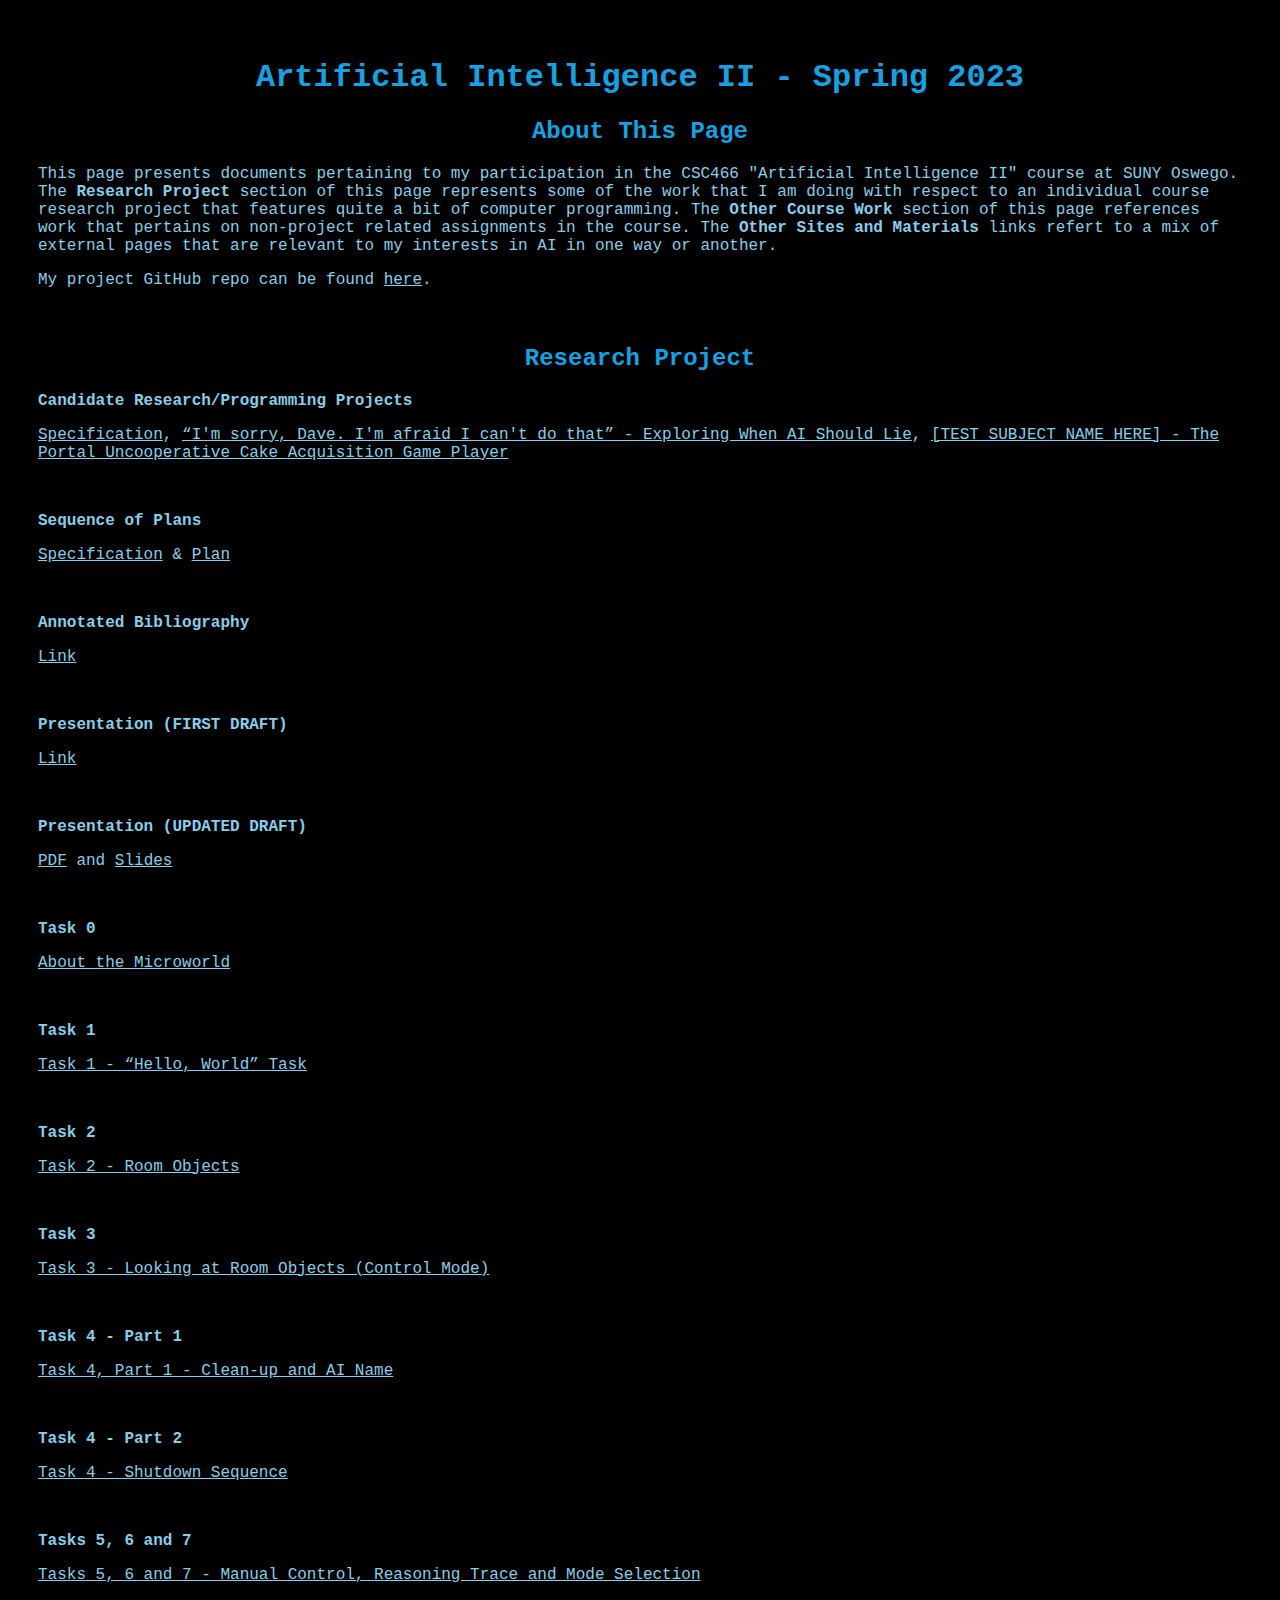
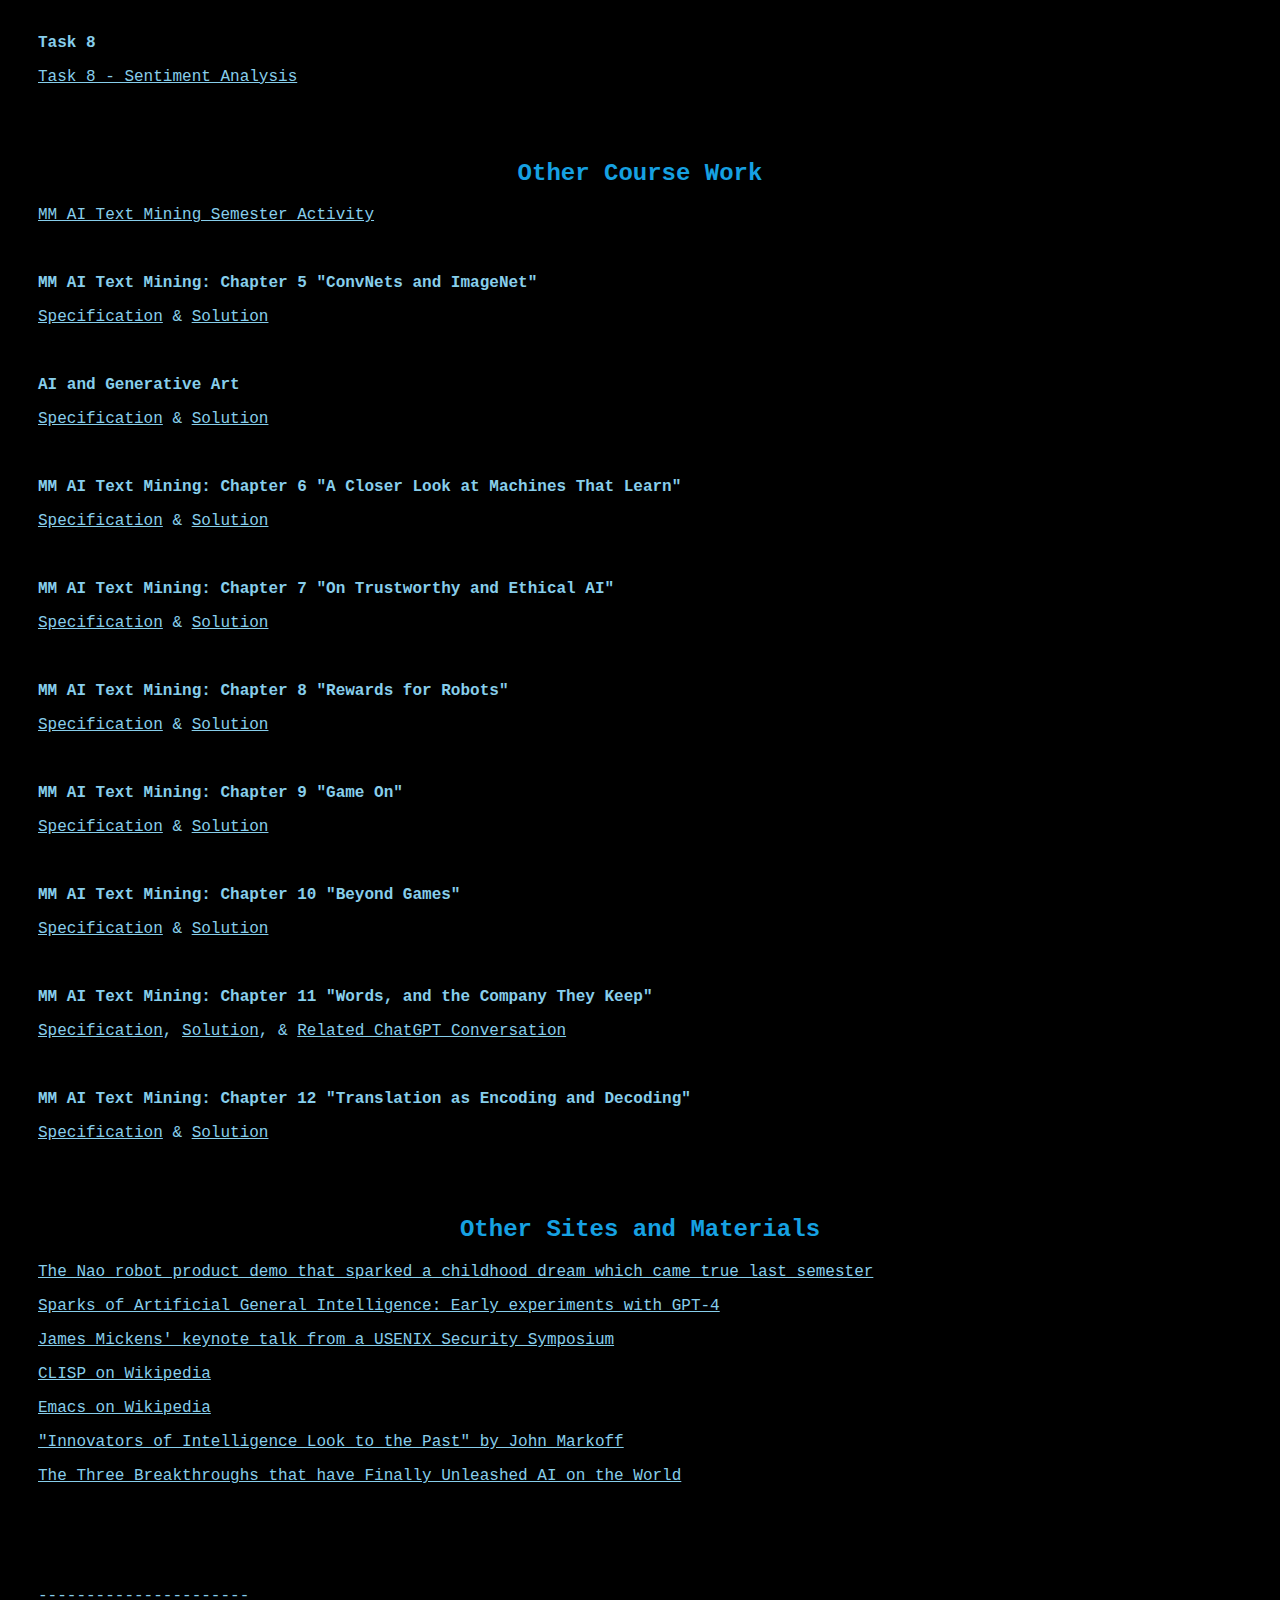
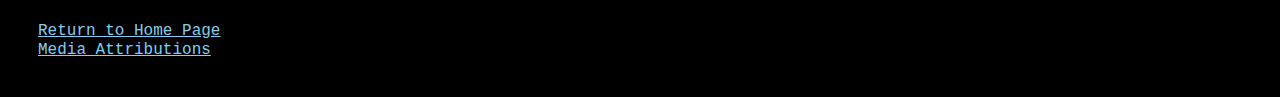
==== artificial-intelligence-ii/index.html @ edc6c681 "MM ch 12" ====
<!DOCTYPE html>

<html>
    <link rel="stylesheet" href="../style.css">
    
    <head>
        <meta charset="utf-8">
        <title>Victor Lockwood - Artificial Intelligence II</title>
    </head>

    <body>
        <div class="main-body">
            <h1>Artificial Intelligence II - Spring 2023</h1>
        </div>
        
        <!--
        <div>
            <img src="../media/consbar.gif" class="under-construction" />
        </div>
        -->

        <div class="section">
            <h2>About This Page</h2>

            <p>This page presents documents pertaining to my participation in the CSC466 "Artificial Intelligence II" course at SUNY Oswego. 
                The <b>Research Project</b> section of this page represents some of the work that I am doing with respect to an individual course research project that features 
                quite a bit of computer programming. The <b>Other Course Work</b> section of this page references work that pertains on non-project related assignments in the course. 
                The <b>Other Sites and Materials</b> links refert to a mix of external pages that are relevant to my interests in AI in one way or another. 
            </p>
            <p>My project GitHub repo can be found <a href="https://github.com/Victor-Lockwood/CSC466-Spring23">here</a>.</p>
        </div>

        <div class="section">
            <h2>Research Project</h2>

            <p><strong>Candidate Research/Programming Projects</strong></p>
            <p> <a href="https://www.cs.oswego.edu/~blue/course_pages/2023/Spring/Csc466/selected_course_documents/Csc466_Assignments/archive/Csc466_Candidate_Projects_Assignment.pdf">Specification</a>,  
                <a href="https://drive.google.com/file/d/1PmaYXmjoq37zNMl8EiK2af-lqEo6ezlH/view?usp=sharing">“I'm sorry, Dave.  I'm afraid I can't do that” - Exploring When AI Should Lie</a>,
                <a href="https://drive.google.com/file/d/1pEsdT6HvD0GkW03WYMSGKIJDTxXJdidG/view?usp=sharing">[TEST SUBJECT NAME HERE] - The Portal Uncooperative Cake Acquisition Game Player</a>
            </p>
            <br />

            <p><strong>Sequence of Plans</strong></p>
            <p> <a href="https://www.cs.oswego.edu/~blue/course_pages/2023/Spring/Csc466/selected_course_documents/Csc466_Assignments/archive/Csc466_Seq_of_Plans_Assignment.pdf">Specification</a> & 
                <a href="https://drive.google.com/file/d/1cc8Ww5XFBE2kY2gbPZQ3CPRQA9107V7Y/view?usp=sharing">Plan</a>
            </p>
            <br />

            <p><strong>Annotated Bibliography</strong></p>
            <p> 
                <a href="https://drive.google.com/file/d/1HmXXT3m0aY13xlId8CCp3FsNZGMb1bBQ/view?usp=sharing">Link</a>
            </p>
            <br />

            <p><strong>Presentation (FIRST DRAFT)</strong></p>
            <p> 
                <a href="https://drive.google.com/file/d/1ndQfKIrDt7-gBNhUSqQ0UsQwF5gd4YRE/view?usp=sharing">Link</a>
            </p>
            <br />

            <p><strong>Presentation (UPDATED DRAFT)</strong></p>
            <p> 
                <a href="hhttps://drive.google.com/file/d/1Yu5OolNgw3ZqTbhB08-gX76wJ4FevxxT/view?usp=sharing">PDF</a> and 
                <a href="https://docs.google.com/presentation/d/13hYxYWNkeXBaH9Ka01VeHCndLj5Dua6EeGAdR-07qRo/edit?usp=sharing">Slides</a>
            </p>
            <br />

            <p><strong>Task 0</strong></p>
            <p> 
                <a href="https://drive.google.com/file/d/1fhcQfdFDnZI5_-Mgw7zkwUkoU81-ONcb/view?usp=sharing">About the Microworld</a>
            </p>
            <br />

            <p><strong>Task 1</strong></p>
            <p> 
                <a href="https://drive.google.com/file/d/1uradYs0rAE8M5UuiLv9QYOw_FLA-I2p4/view?usp=sharing">Task 1 - “Hello, World” Task</a>
            </p>
            <br />

            <p><strong>Task 2</strong></p>
            <p> 
                <a href="https://drive.google.com/file/d/1iwrbFs3e8ufP2P7s-igtWxPnG7zcjDJ8/view?usp=sharing">Task 2 - Room Objects</a>
            </p>
            <br />

            <p><strong>Task 3</strong></p>
            <p> 
                <a href="https://drive.google.com/file/d/12oxESjkFC6-5BBQxi7-S8-vzks_ldGG3/view?usp=sharing">Task 3 - Looking at Room Objects (Control Mode)</a>
            </p>
            <br />

            <p><strong>Task 4 - Part 1</strong></p>
            <p> 
                <a href="https://drive.google.com/file/d/1-1PQZoiLyAKgp9DlfatvXMuY4_ovChmI/view?usp=sharing">Task 4, Part 1 - Clean-up and AI Name</a>
            </p>
            <br />

            <p><strong>Task 4 - Part 2</strong></p>
            <p> 
                <a href="https://drive.google.com/file/d/1tPQc5zpXSjKuJ98V3BZjf8MX1IgcPyEX/view?usp=sharing">Task 4 - Shutdown Sequence</a>
            </p>
            <br />

            <p><strong>Tasks 5, 6 and 7</strong></p>
            <p> 
                <a href="https://drive.google.com/file/d/1QwxJiqmTWlTENjf2Jq9F9FCb1cwjNdlk/view?usp=sharing">Tasks 5, 6 and 7 - Manual Control, Reasoning Trace and Mode Selection</a>
            </p>
            <br />

            <p><strong>Task 8</strong></p>
            <p> 
                <a href="https://drive.google.com/file/d/198qi-pZjmSIPSVtMspMsL0wW4yPyZkfJ/view?usp=sharing">Task 8 - Sentiment Analysis</a>
            </p>
            <br />
        </div>

        <div class="section">
            <h2>Other Course Work</h2>
            <p>
                <a href="https://www.cs.oswego.edu/~blue/course_pages/2023/Spring/Csc466/sample_work_site/MM_AI_Tasks/archive/Csc466_MM_Text_Mining_Activity.pdf">
                    MM AI Text Mining Semester Activity
                </a>
            </p>
            <br />

            <p><strong>MM AI Text Mining: Chapter 5 "ConvNets and ImageNet"</strong></p>
            <p> <a href="https://www.cs.oswego.edu/~blue/course_pages/2023/Spring/Csc466/selected_course_documents/MM_AI_Tasks/archive/Ch5/MM_AI_Ch5_Assignment.pdf">Specification</a> &
                <a href="https://drive.google.com/file/d/1y-2lTc6Y0BoNVoExJ3iQlN-1tZLjwLUF/view?usp=sharing">Solution</a>
            </p>
            <br />

            <p><strong>AI and Generative Art</strong></p>
            <p> <a href="https://www.cs.oswego.edu/~blue/course_pages/2023/Spring/Csc466/selected_course_documents/Csc466_Assignments/archive/Csc466_AI_Image_Generation_Assignment.pdf">Specification</a> &
                <a href="https://drive.google.com/file/d/1FehwhctoWu60duM5jBjmvUg2D4bqIWee/view?usp=sharing">Solution</a>
            </p>
            <br />

            <p><strong>MM AI Text Mining: Chapter 6 "A Closer Look at Machines That Learn"</strong></p>
            <p> <a href="https://www.cs.oswego.edu/~blue/course_pages/2023/Spring/Csc466/selected_course_documents/MM_AI_Tasks/archive/Ch6/MM_AI_Ch6_Assignment.pdf">Specification</a> &
                <a href="https://drive.google.com/file/d/102UNcpiLVxlkH1zVFuc9gsiPxTRWZu2r/view?usp=sharing">Solution</a>
            </p>
            <br />

            <p><strong>MM AI Text Mining: Chapter 7 "On Trustworthy and Ethical AI"</strong></p>
            <p> <a href="https://www.cs.oswego.edu/~blue/course_pages/2023/Spring/Csc466/selected_course_documents/MM_AI_Tasks/archive/Ch7/MM_AI_Ch7_Assignment.pdf">Specification</a> &
                <a href="https://drive.google.com/file/d/1bRXup50-wEycnDq6FawYCpX63Sbe96pm/view?usp=sharing">Solution</a>
            </p>
            <br />

            <p><strong>MM AI Text Mining: Chapter 8 "Rewards for Robots"</strong></p>
            <p> <a href="https://www.cs.oswego.edu/~blue/course_pages/2023/Spring/Csc466/selected_course_documents/MM_AI_Tasks/archive/Ch8/MM_AI_Ch8_Assignment.pdf">Specification</a> &
                <a href="https://drive.google.com/file/d/1YC1C_3WiuTdVTN_T2t65YtywYSo6PMHy/view?usp=sharing">Solution</a>
            </p>
            <br />

            <p><strong>MM AI Text Mining: Chapter 9 "Game On"</strong></p>
            <p> <a href="https://www.cs.oswego.edu/~blue/course_pages/2023/Spring/Csc466/selected_course_documents/MM_AI_Tasks/archive/Ch9/MM_AI_Ch9_Assignment.pdf">Specification</a> &
                <a href="https://drive.google.com/file/d/1pn2Cedic3qtaLW0vhORYWTED0CDvfDxi/view?usp=sharing">Solution</a>
            </p>
            <br />

            <p><strong>MM AI Text Mining: Chapter 10 "Beyond Games"</strong></p>
            <p> <a href="https://www.cs.oswego.edu/~blue/course_pages/2023/Spring/Csc466/selected_course_documents/MM_AI_Tasks/archive/Ch10/MM_AI_Ch10_Assignment.pdf">Specification</a> &
                <a href="https://drive.google.com/file/d/1ByxaEOyYpzqxXPtcWVuEE-GJniBG-vdw/view?usp=sharing">Solution</a>
            </p>
            <br />

            <p><strong>MM AI Text Mining: Chapter 11 "Words, and the Company They Keep"</strong></p>
            <p> <a href="https://www.cs.oswego.edu/~blue/course_pages/2023/Spring/Csc466/selected_course_documents/MM_AI_Tasks/archive/Ch11/MM_AI_Ch11_Assignment.pdf">Specification</a>,
                <a href="https://drive.google.com/file/d/1opfmpSOijXIBIL49A0hxWJdFE0bmvsow/view?usp=sharing">Solution</a>, &
                <a href="https://drive.google.com/file/d/1Y2tWR2gWQTKXILhFvAGIShA4OkWR_Vpm/view?usp=sharing">Related ChatGPT Conversation</a>
            </p>
            <br />

            <p><strong>MM AI Text Mining: Chapter 12 "Translation as Encoding and Decoding"</strong></p>
            <p> <a href="https://www.cs.oswego.edu/~blue/course_pages/2023/Spring/Csc466/selected_course_documents/MM_AI_Tasks/archive/Ch12/MM_AI_Ch12_Assignment.pdf">Specification</a> &
                <a href="https://drive.google.com/file/d/1oF_xmYGzcJRO2J0_qY8-Y0CUG1chSIHN/view?usp=sharing">Solution</a>
            </p>
            <br />
        </div>

        <div class="section">
            <h2>Other Sites and Materials</h2>
            <p>
                <a href="https://www.youtube.com/watch?v=2STTNYNF4lk">
                    The Nao robot product demo that sparked a childhood dream which came true last semester 
                </a>
            </p> 
            <p>
                <a href="https://arxiv.org/abs/2303.12712">
                    Sparks of Artificial General Intelligence: Early experiments with GPT-4 
                </a>
            </p> 

            <p>
                <a href="https://www.youtube.com/watch?v=ajGX7odA87k">
                    James Mickens' keynote talk from a USENIX Security Symposium 
                </a>
            </p>

            <p>
                <a href="https://en.wikipedia.org/wiki/CLISP">
                    CLISP on Wikipedia
                </a>
            </p>

            <p>
                <a href="https://en.wikipedia.org/wiki/Emacs">
                    Emacs on Wikipedia
                </a>
            </p>

            <p>
                <a href="https://www.cs.oswego.edu/~blue/course_pages/2023/Spring/Csc466/sample_work_site/literature/NY_Times.pdf">
                    "Innovators of Intelligence Look to the Past" by John Markoff
                </a>
            </p>

            <p>
                <a href="https://www.cs.oswego.edu/~blue/course_pages/2023/Spring/Csc466/sample_work_site/literature/Three_Ideas.pdf">
                    The Three Breakthroughs that have Finally Unleashed AI on the World
                </a>
            </p>
        </div>

        <footer>
            <p>----------------------</p>
            <a href="../index.html">Return to Home Page</a><br />
            <a href="../media-attributions/index.html">Media Attributions</a>
        </footer>
    </body>

</html>
---- style.css ----
h1, h2, h3, li {
    color: #16A1E2;
    font-family: 'Courier New', Courier, monospace;
    text-align: center;
}

li {
    list-style-type: none;
}

a, p, h4 {
    color: skyblue;
    font-family: 'Courier New', Courier, monospace;
}

body {
    background-color: black;
    padding: 30px;
}

#boombox-robot, #walkingrobot {
    display: block;
    margin-left: auto;
    margin-right: auto;
    padding-top: 30px;
    padding-bottom: 30px;
}

.under-construction {
    display: block;
    margin-left: auto;
    margin-right: auto;
    padding-top: 30px;
    padding-bottom: 30px;
}

.section {
    padding-bottom: 20px;
}

.main-ul {
    padding: 0 !important;
}

.section-2 {
    padding-bottom: 10px;
}

footer {
    padding-top: 50px;
}
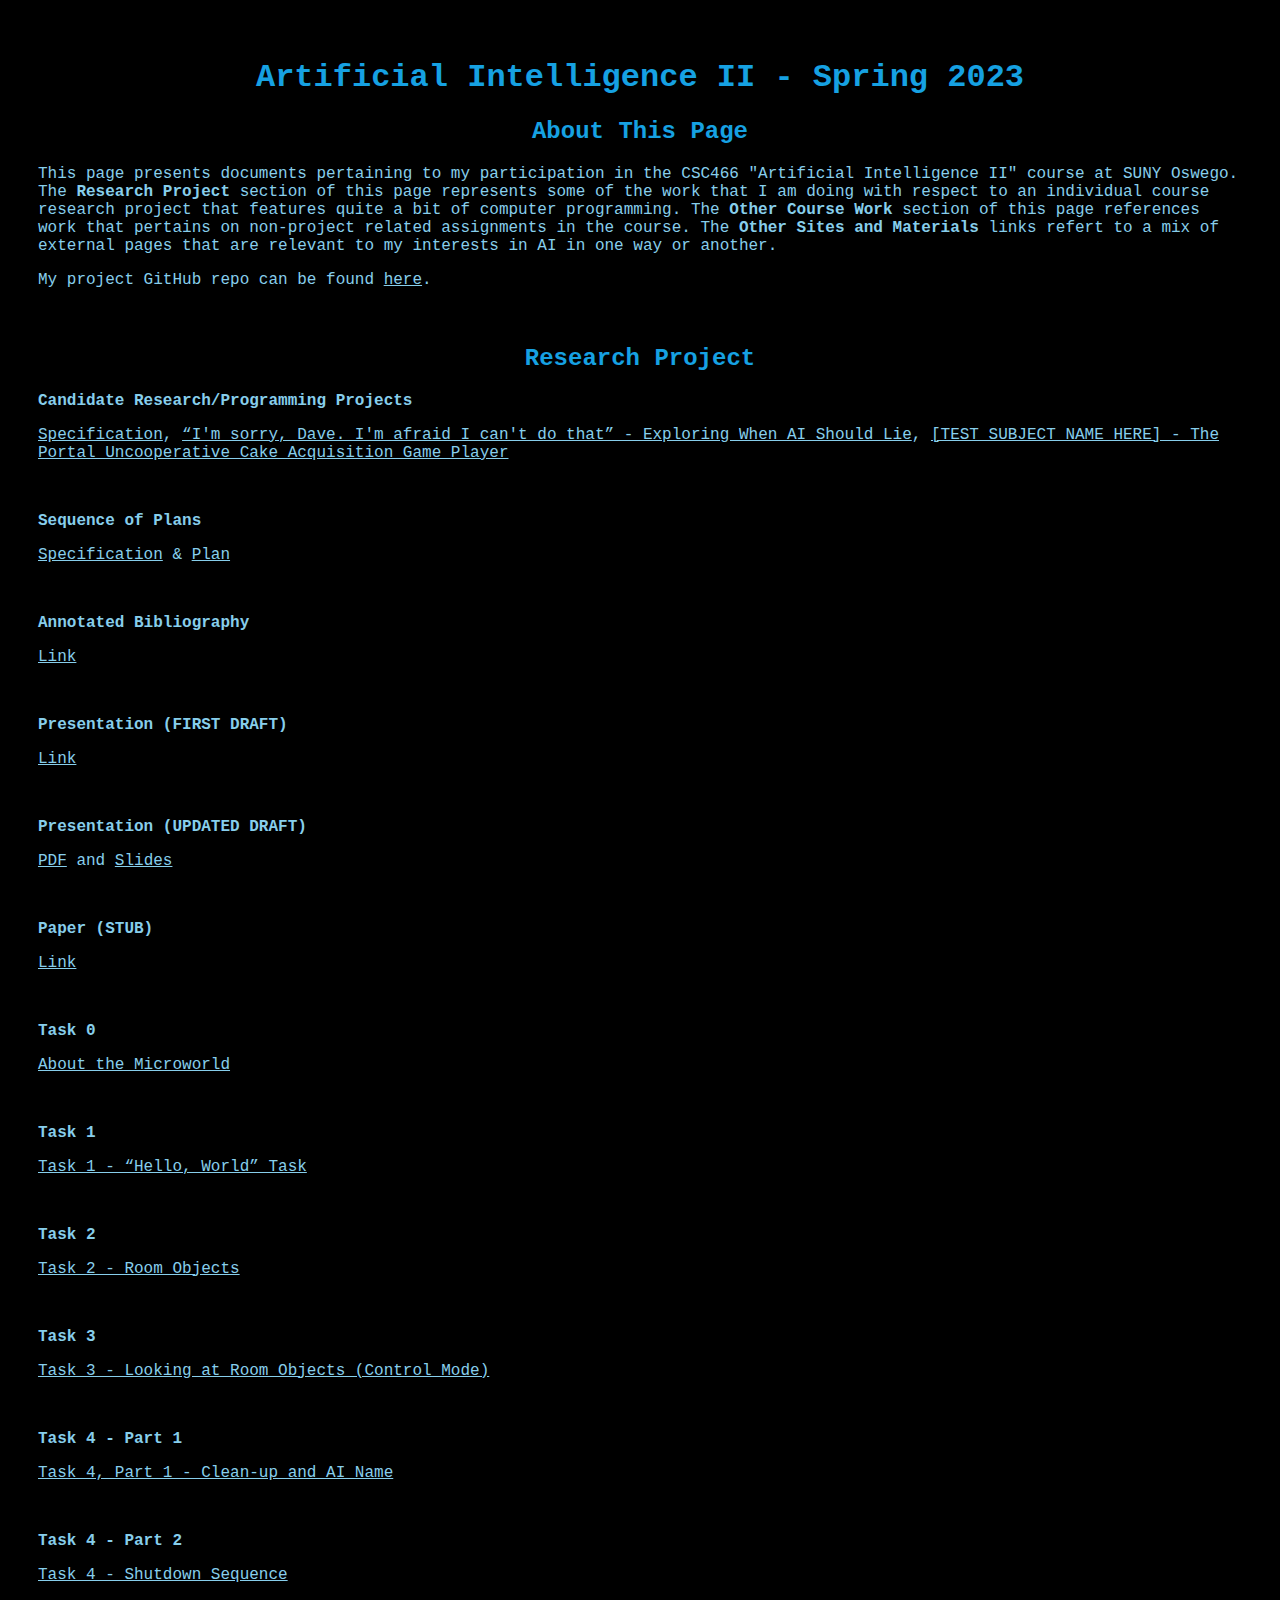
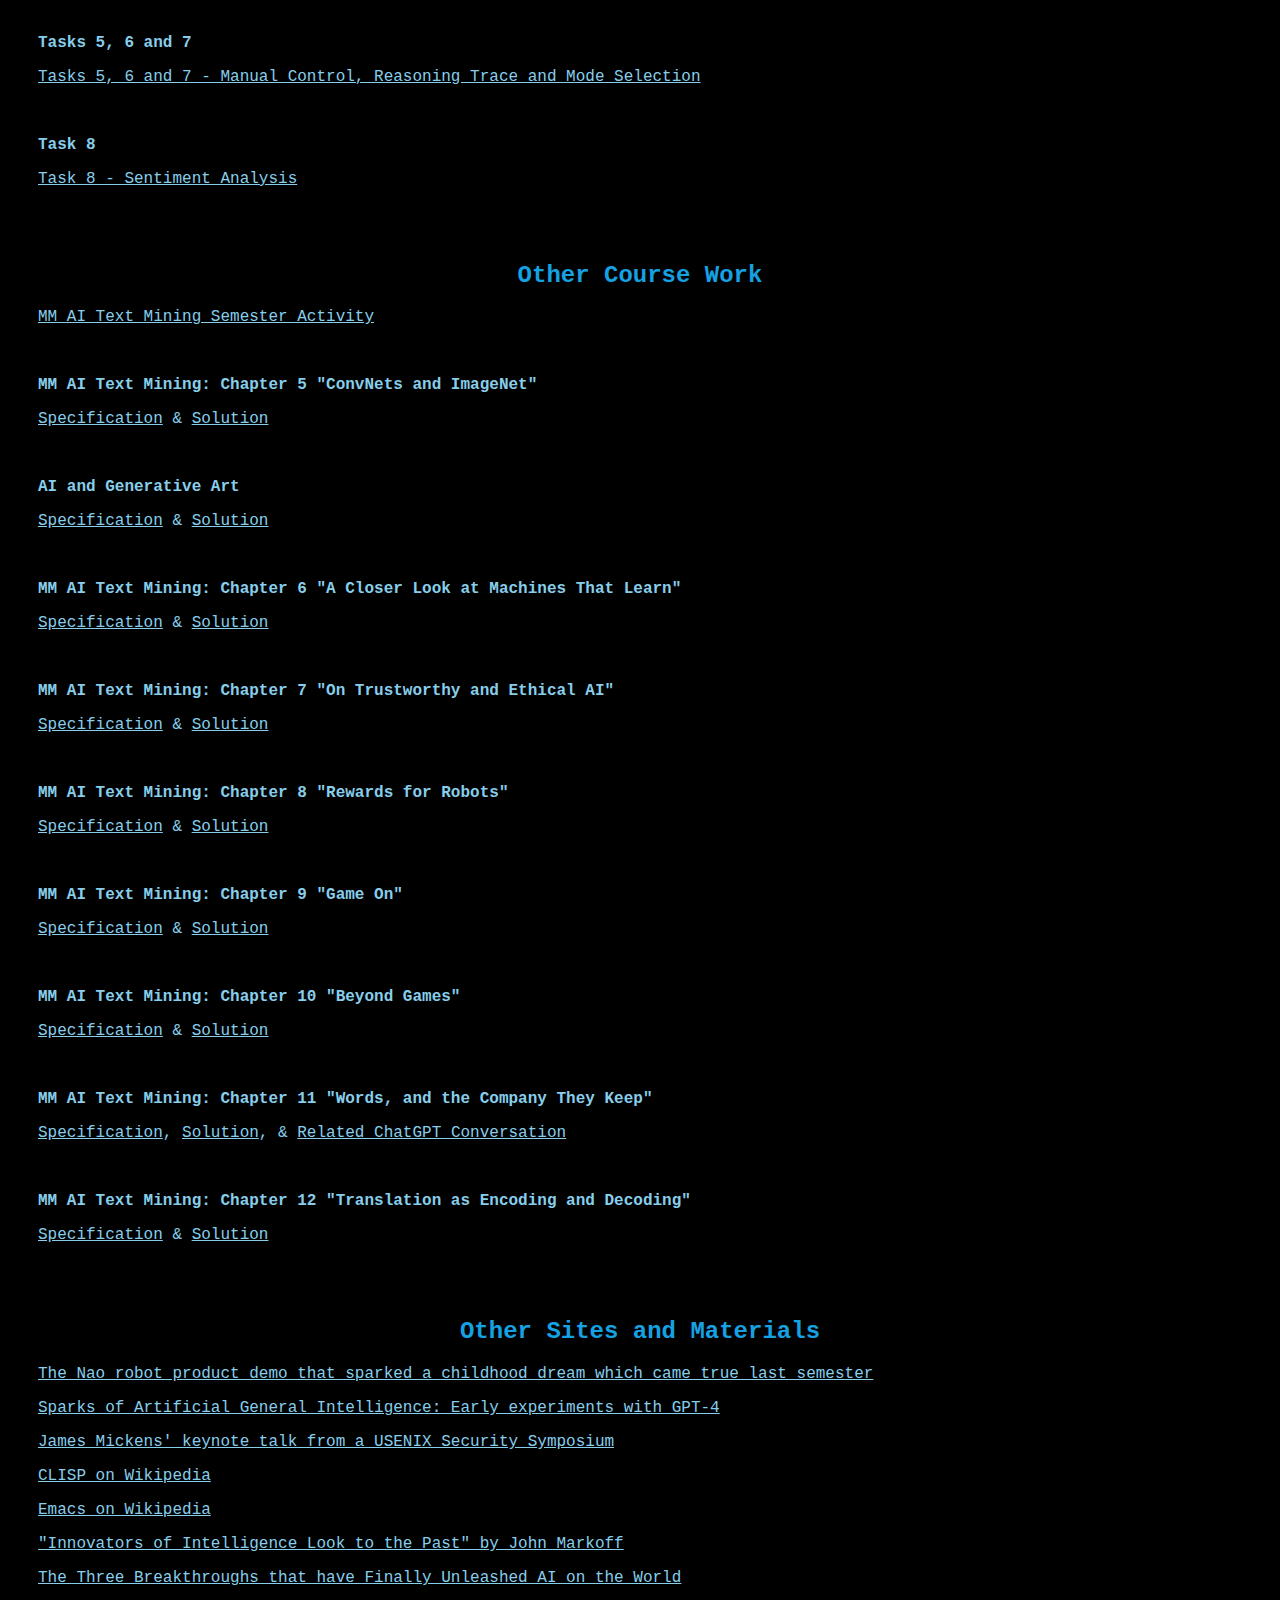
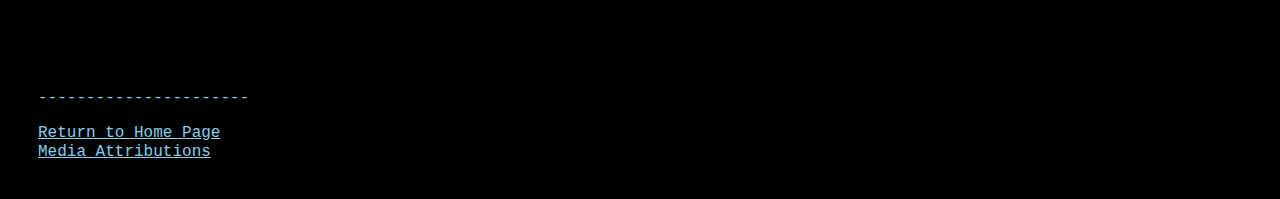
==== commit 73ce244d: "Added paper stub" ====
--- a/artificial-intelligence-ii/index.html
+++ b/artificial-intelligence-ii/index.html
@@ -65,6 +65,12 @@
             </p>
             <br />
 
+            <p><strong>Paper (STUB)</strong></p>
+            <p> 
+                <a href="https://drive.google.com/file/d/1xLHCcKV_fjBgyLx__L3abhbSBT2sCV8J/view?usp=sharing">Link</a>
+            </p>
+            <br />
+
             <p><strong>Task 0</strong></p>
             <p> 
                 <a href="https://drive.google.com/file/d/1fhcQfdFDnZI5_-Mgw7zkwUkoU81-ONcb/view?usp=sharing">About the Microworld</a>
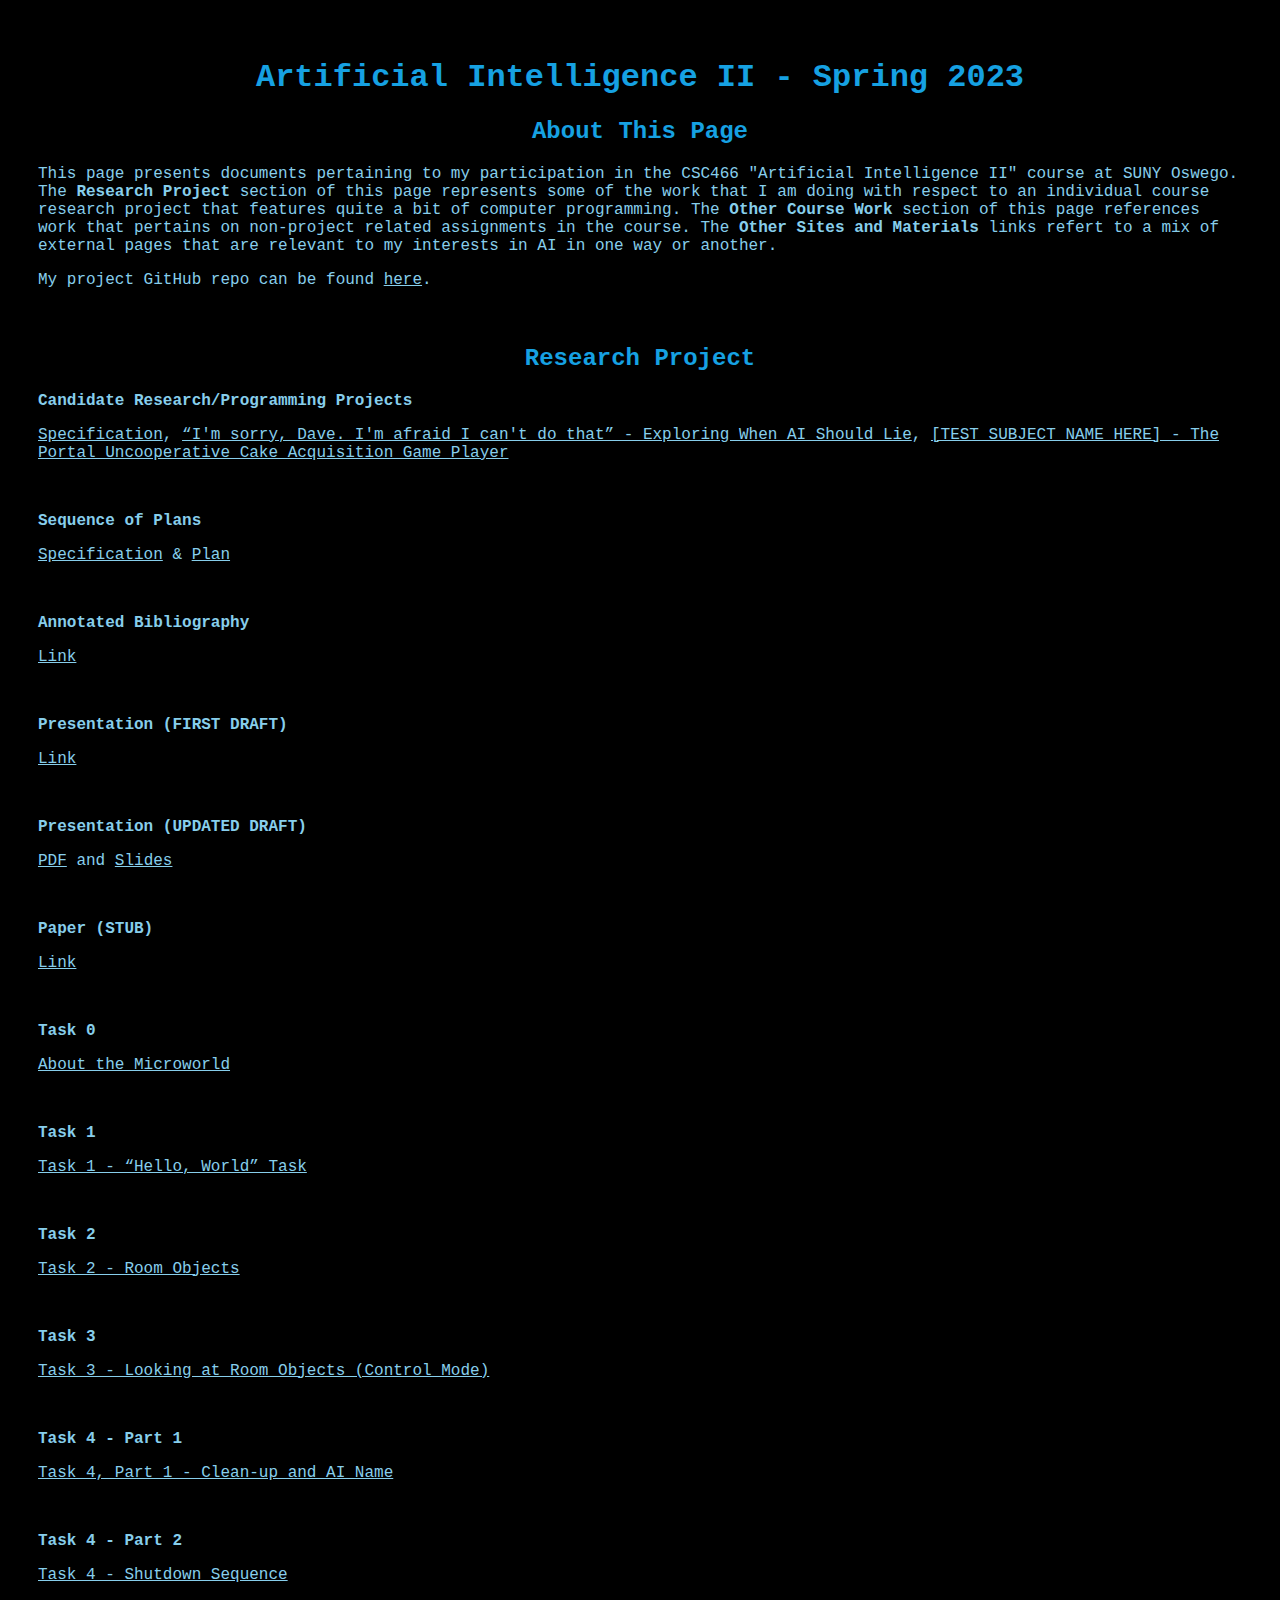
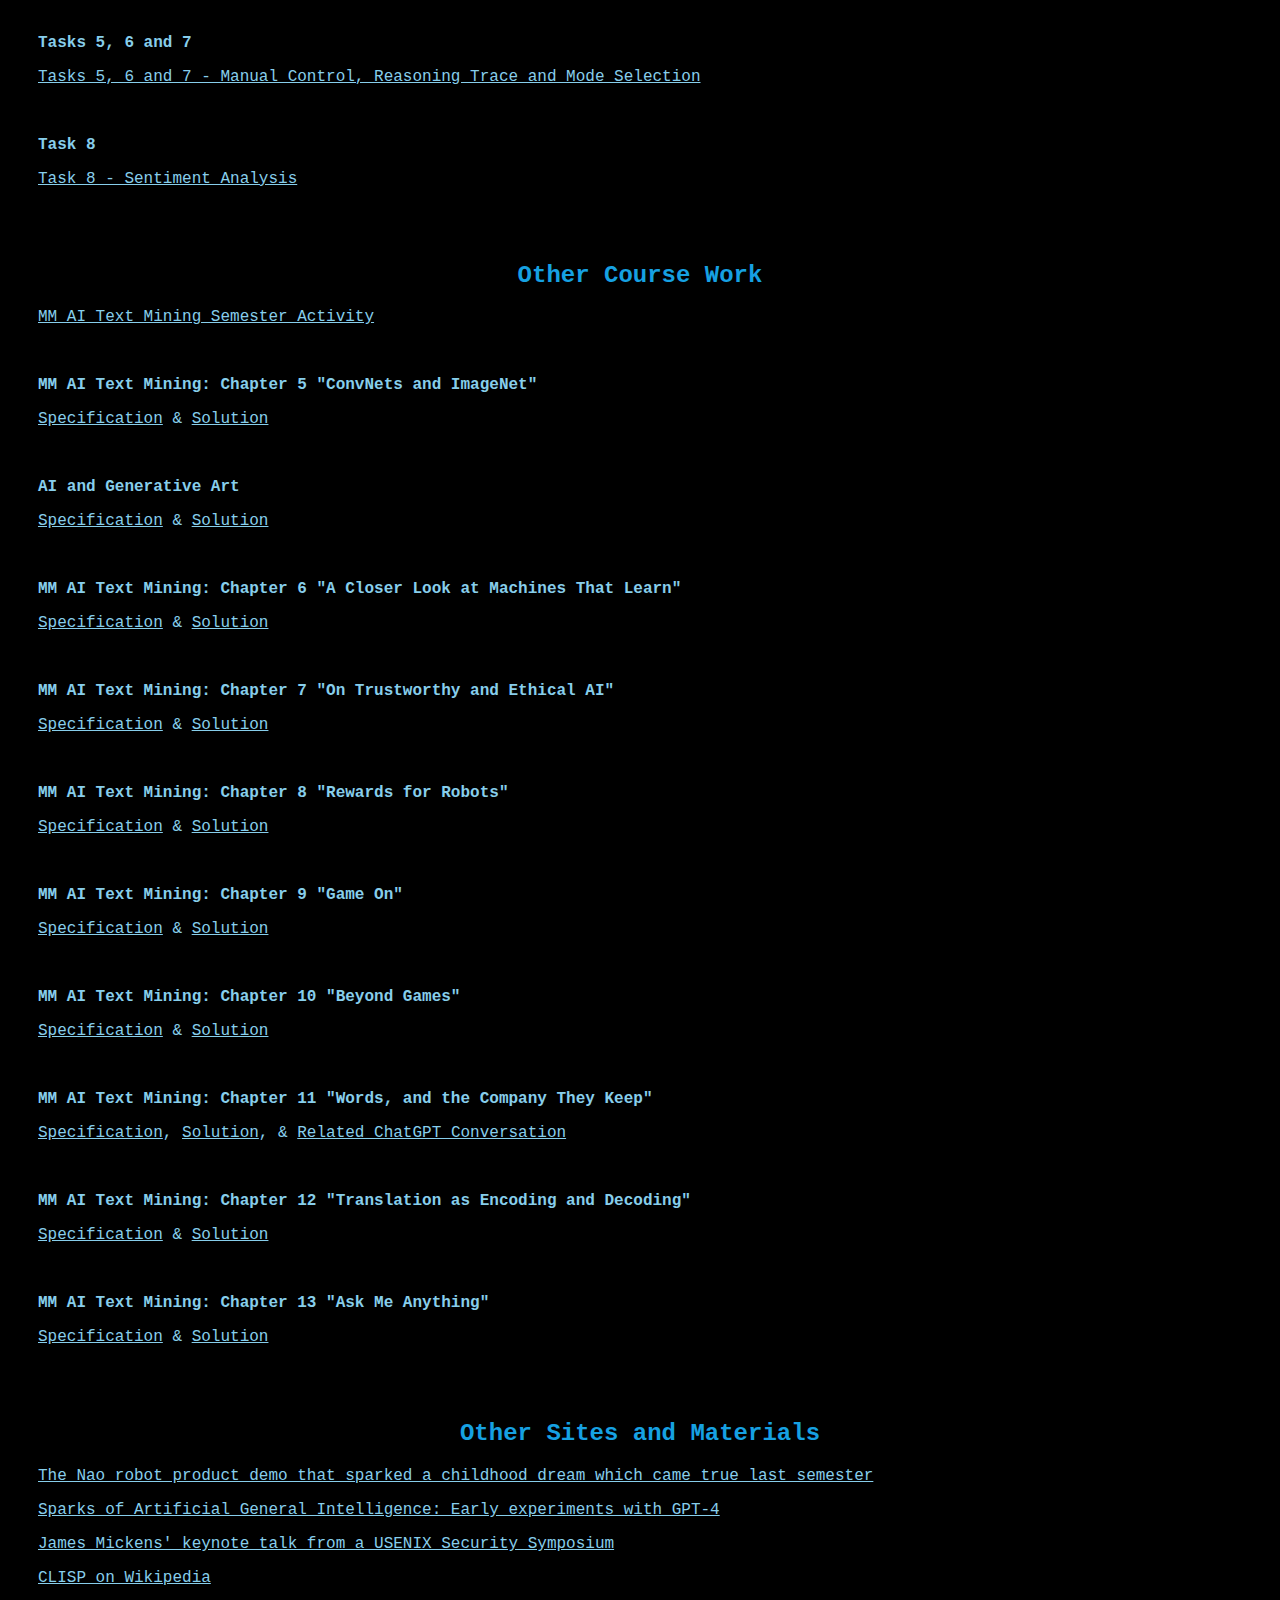
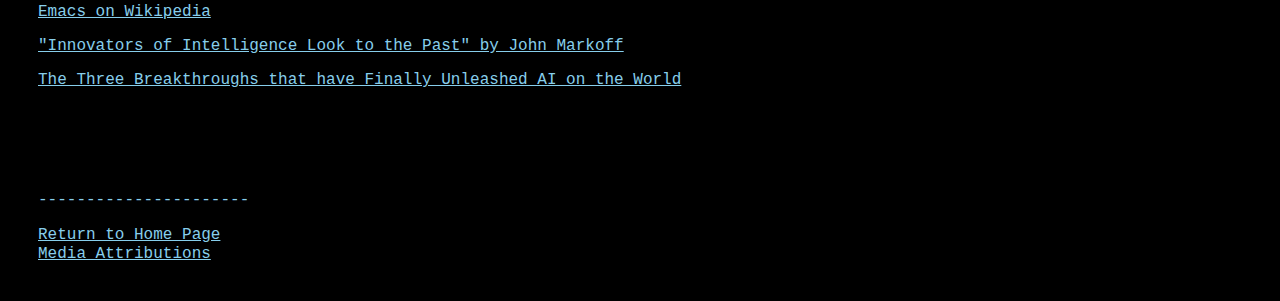
==== commit 43748ae6: "MM ch 13" ====
--- a/artificial-intelligence-ii/index.html
+++ b/artificial-intelligence-ii/index.html
@@ -183,6 +183,12 @@
                 <a href="https://drive.google.com/file/d/1oF_xmYGzcJRO2J0_qY8-Y0CUG1chSIHN/view?usp=sharing">Solution</a>
             </p>
             <br />
+
+            <p><strong>MM AI Text Mining: Chapter 13 "Ask Me Anything"</strong></p>
+            <p> <a href="https://www.cs.oswego.edu/~blue/course_pages/2023/Spring/Csc466/selected_course_documents/MM_AI_Tasks/archive/Ch13/MM_AI_Ch13_Assignment.pdf">Specification</a> &
+                <a href="https://drive.google.com/file/d/1dNSotljS0jEDRflkQCKuroZhvkkYYPDw/view?usp=sharing">Solution</a>
+            </p>
+            <br />
         </div>
 
         <div class="section">
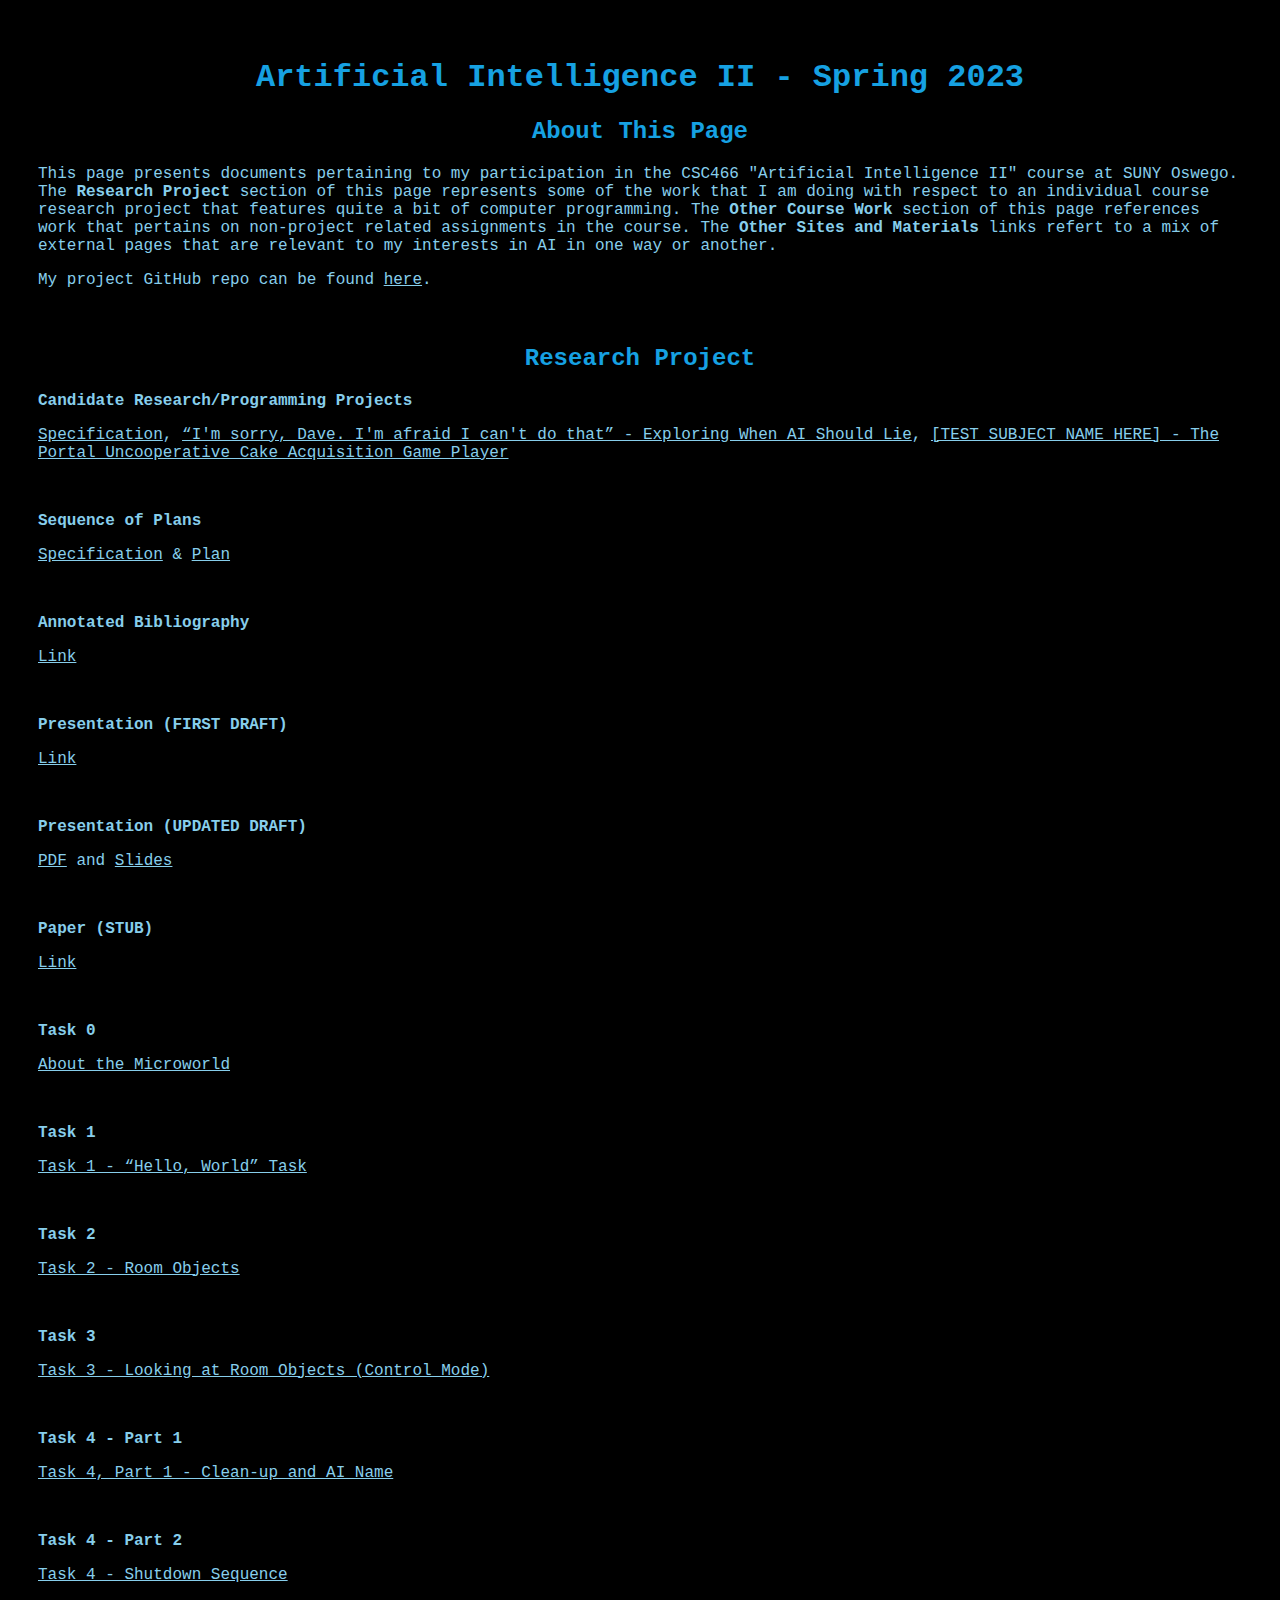
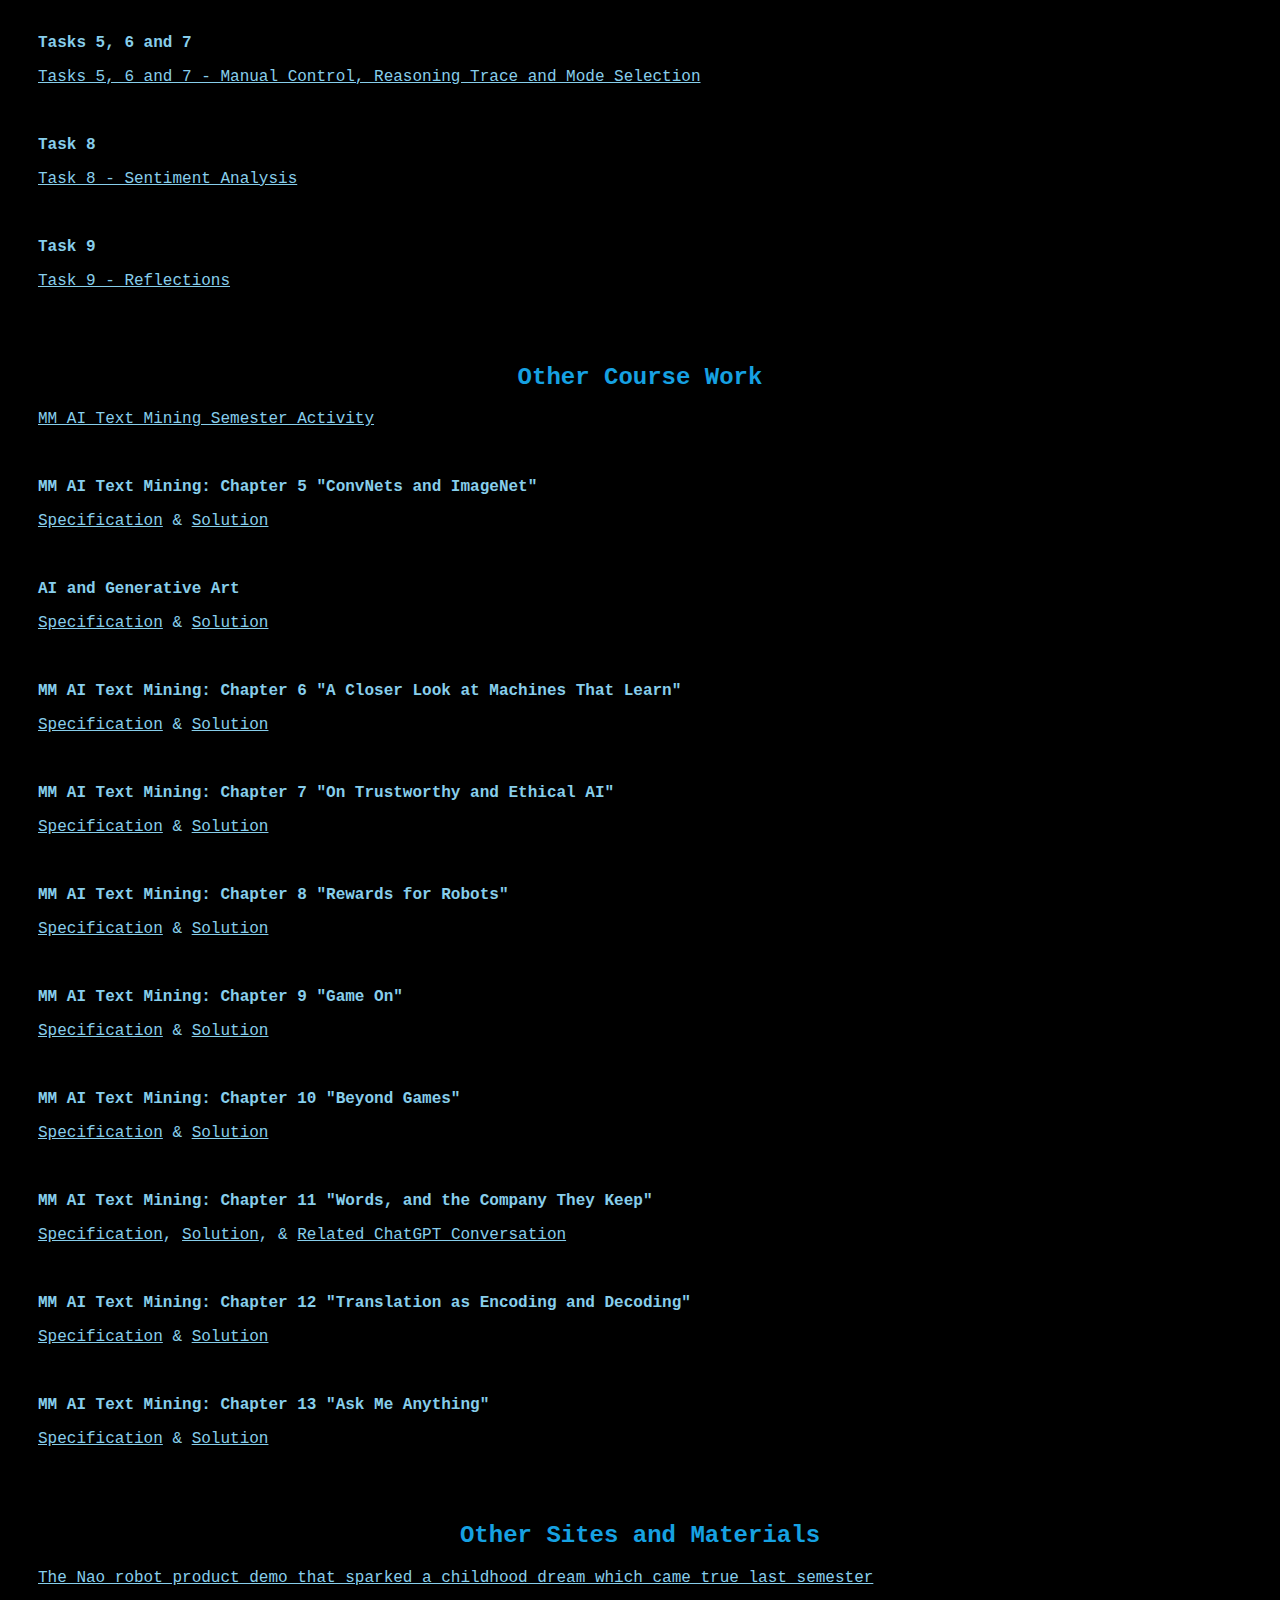
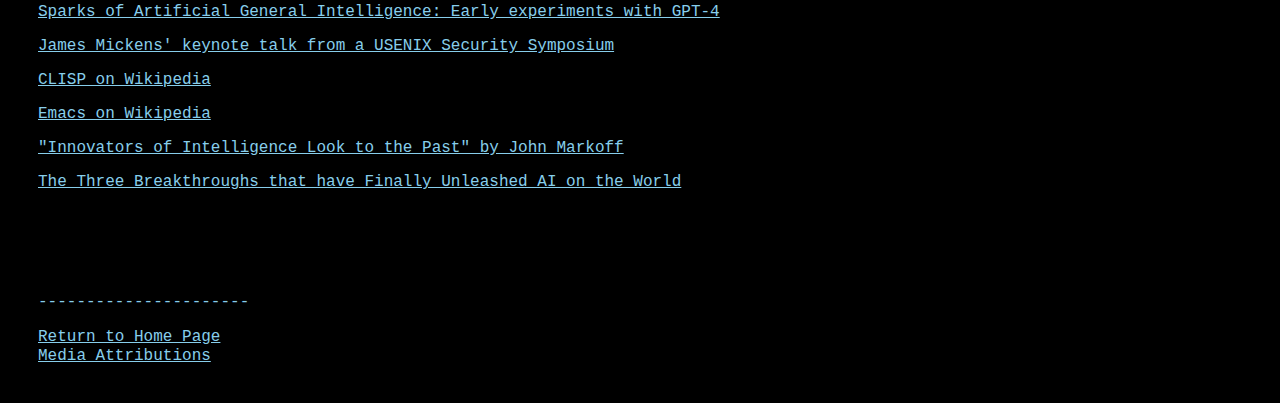
==== commit f0fa6634: "Task 9" ====
--- a/artificial-intelligence-ii/index.html
+++ b/artificial-intelligence-ii/index.html
@@ -118,6 +118,12 @@
                 <a href="https://drive.google.com/file/d/198qi-pZjmSIPSVtMspMsL0wW4yPyZkfJ/view?usp=sharing">Task 8 - Sentiment Analysis</a>
             </p>
             <br />
+
+            <p><strong>Task 9</strong></p>
+            <p> 
+                <a href="https://drive.google.com/file/d/1PgVA-cbeLgB0CqH6vygn48DeoYh1iXuk/view?usp=sharing">Task 9 - Reflections</a>
+            </p>
+            <br />
         </div>
 
         <div class="section">
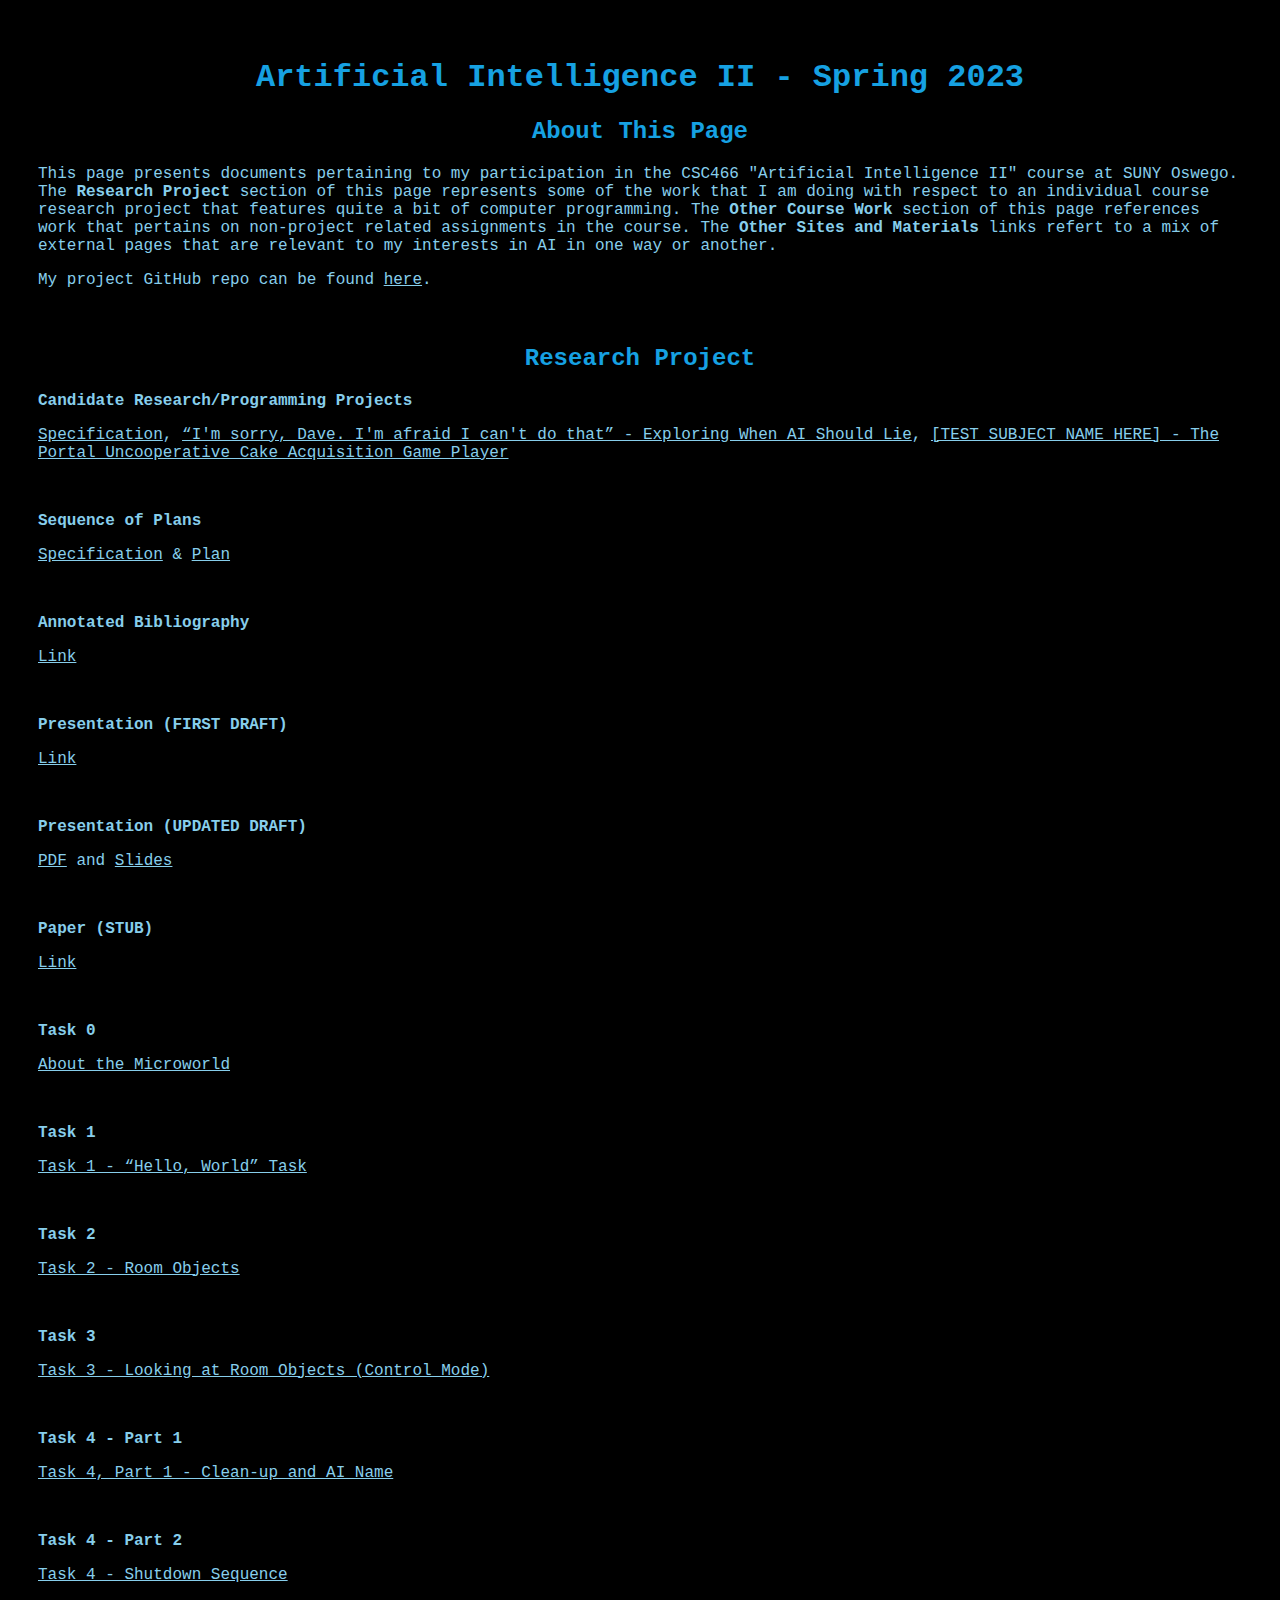
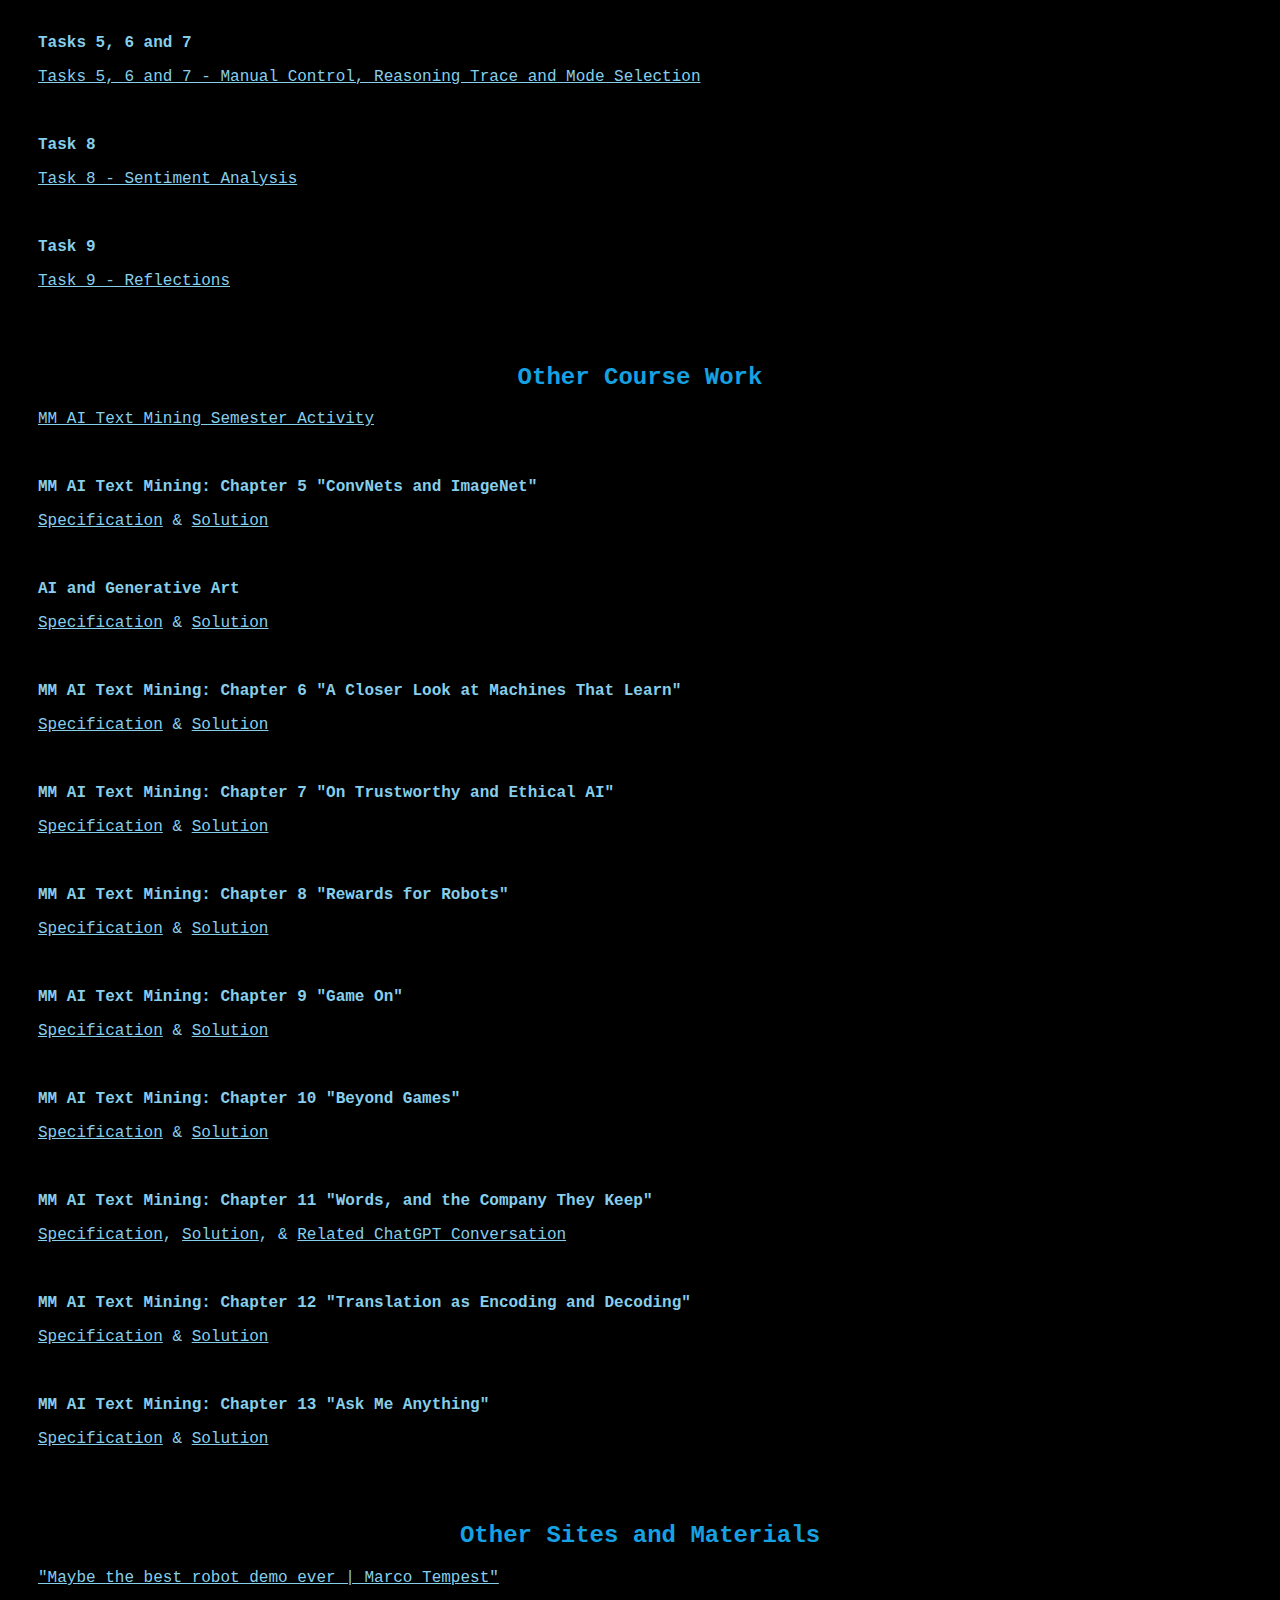
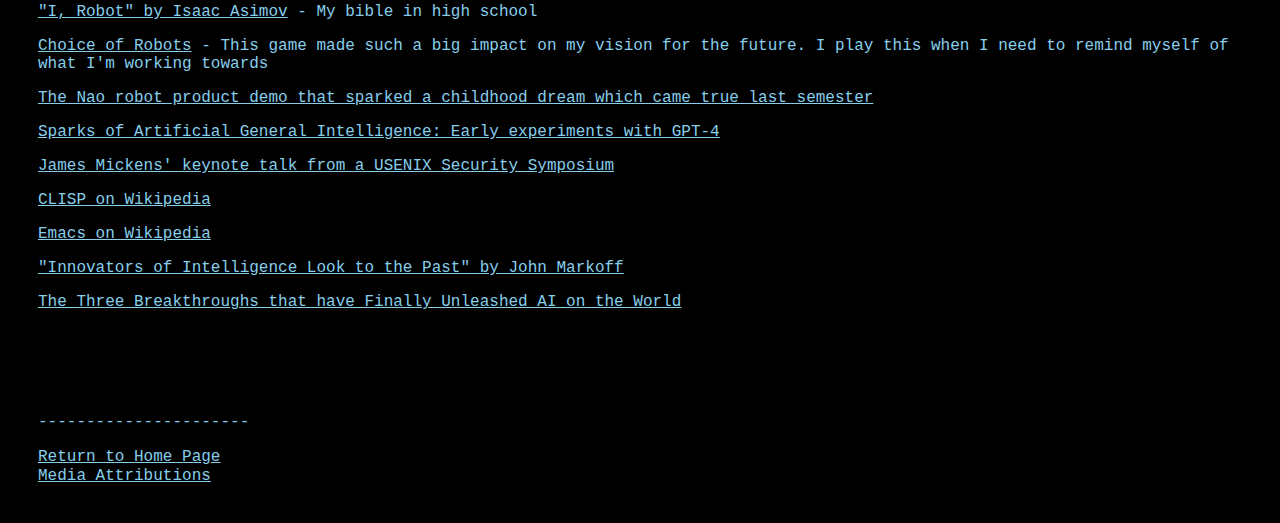
==== commit 2e75c28e: "Extra links" ====
--- a/artificial-intelligence-ii/index.html
+++ b/artificial-intelligence-ii/index.html
@@ -199,11 +199,25 @@
 
         <div class="section">
             <h2>Other Sites and Materials</h2>
+
+            <p>
+                <a href="https://www.youtube.com/watch?v=FJJe8PXEUhk">"Maybe the best robot demo ever | Marco Tempest"</a>
+            </p>
+
+            <p>
+                <a href="https://archive.org/details/irobotnovel">"I, Robot" by Isaac Asimov</a> - My bible in high school
+            </p>
+
+            <p>
+                <a href="https://www.choiceofgames.com/robots/">Choice of Robots</a> - This game made such a big impact on my vision for the future.  I play this when I need to remind myself of what I'm working towards
+            </p> 
+
             <p>
                 <a href="https://www.youtube.com/watch?v=2STTNYNF4lk">
                     The Nao robot product demo that sparked a childhood dream which came true last semester 
                 </a>
             </p> 
+
             <p>
                 <a href="https://arxiv.org/abs/2303.12712">
                     Sparks of Artificial General Intelligence: Early experiments with GPT-4 
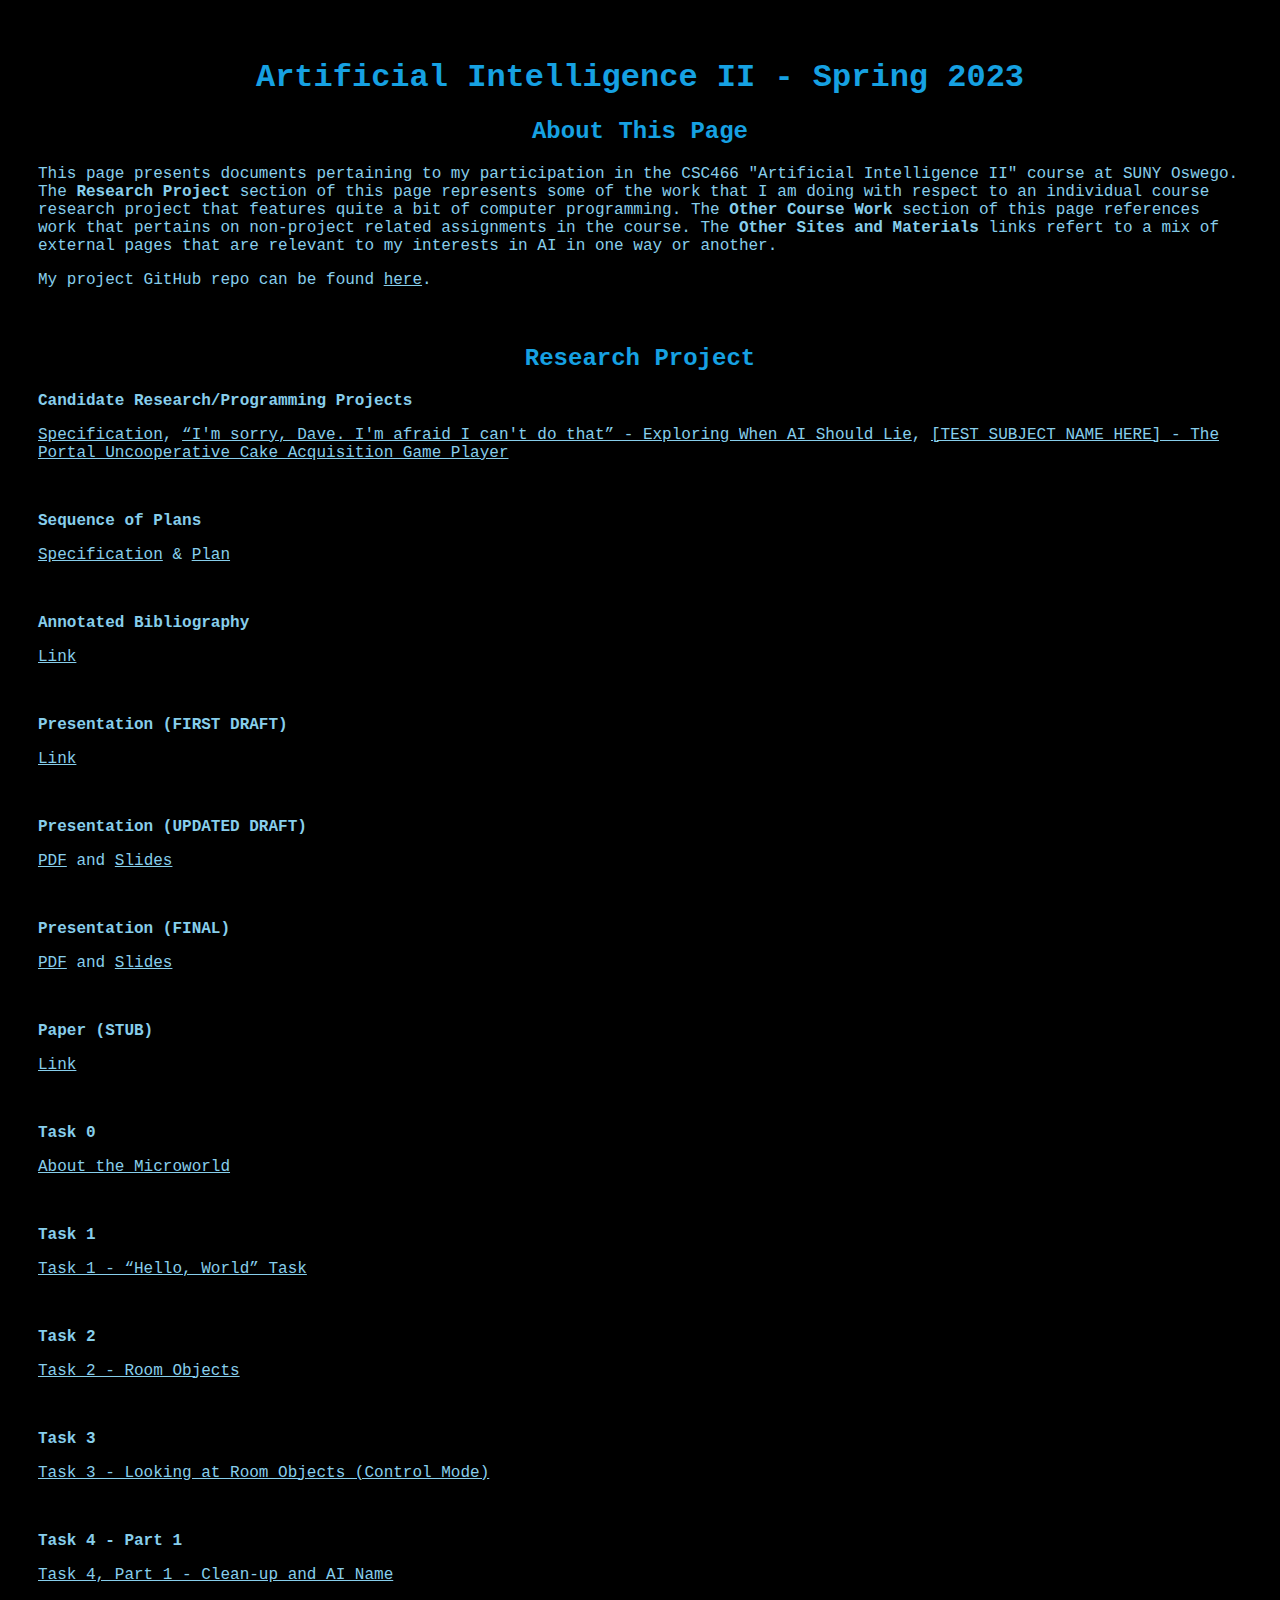
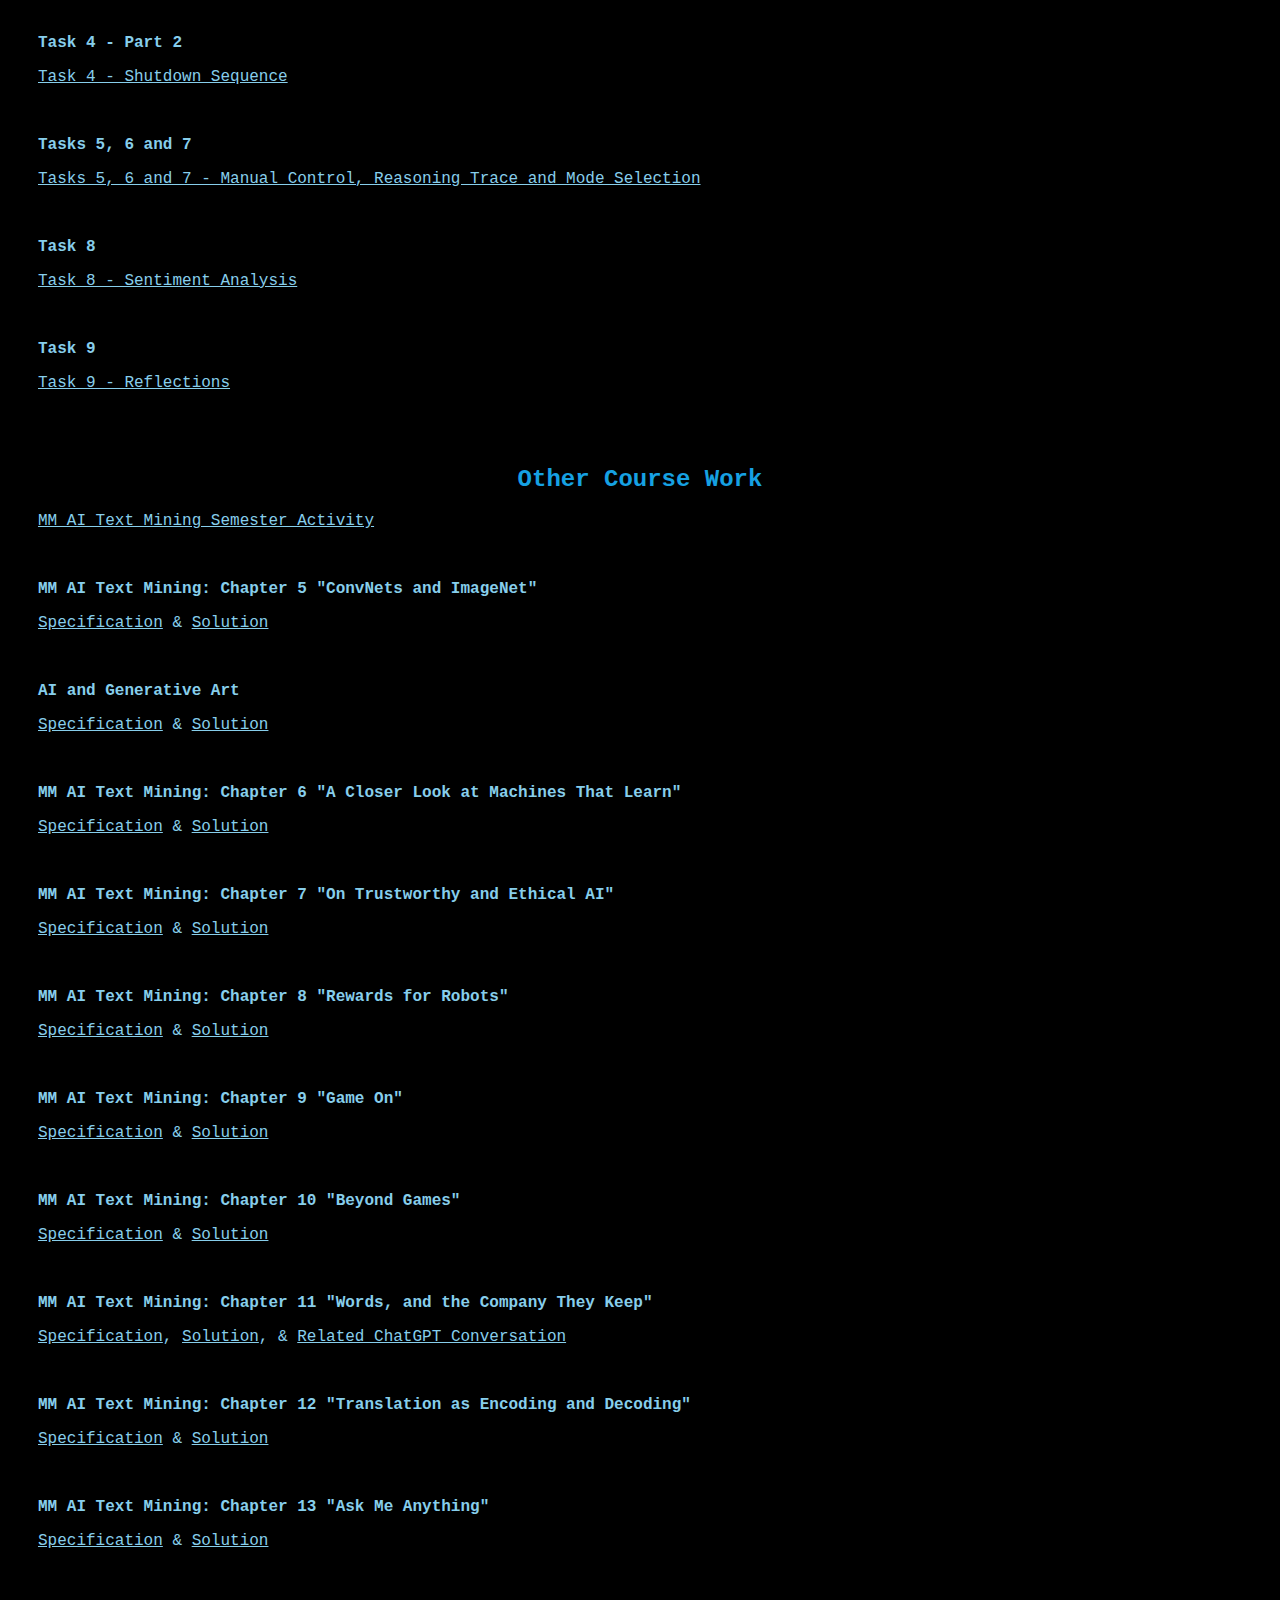
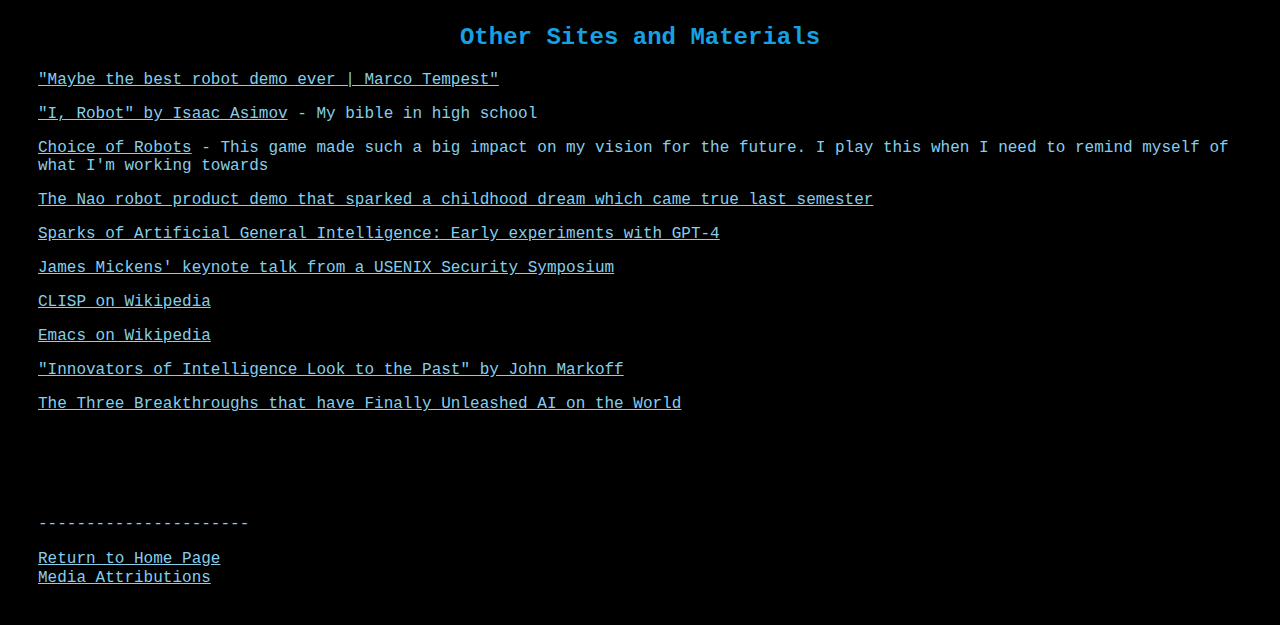
==== commit eae4613f: "Updated slide links" ====
--- a/artificial-intelligence-ii/index.html
+++ b/artificial-intelligence-ii/index.html
@@ -60,7 +60,14 @@
 
             <p><strong>Presentation (UPDATED DRAFT)</strong></p>
             <p> 
-                <a href="hhttps://drive.google.com/file/d/1Yu5OolNgw3ZqTbhB08-gX76wJ4FevxxT/view?usp=sharing">PDF</a> and 
+                <a href="https://drive.google.com/file/d/1Yu5OolNgw3ZqTbhB08-gX76wJ4FevxxT/view?usp=sharing">PDF</a> and 
+                <a href="https://docs.google.com/presentation/d/13hYxYWNkeXBaH9Ka01VeHCndLj5Dua6EeGAdR-07qRo/edit?usp=sharing">Slides</a>
+            </p>
+            <br />
+
+            <p><strong>Presentation (FINAL)</strong></p>
+            <p> 
+                <a href="https://drive.google.com/file/d/1otN66zFrqWuvrDviAWbDPZ3BeV-Wz4Y8/view?usp=sharing">PDF</a> and 
                 <a href="https://docs.google.com/presentation/d/13hYxYWNkeXBaH9Ka01VeHCndLj5Dua6EeGAdR-07qRo/edit?usp=sharing">Slides</a>
             </p>
             <br />
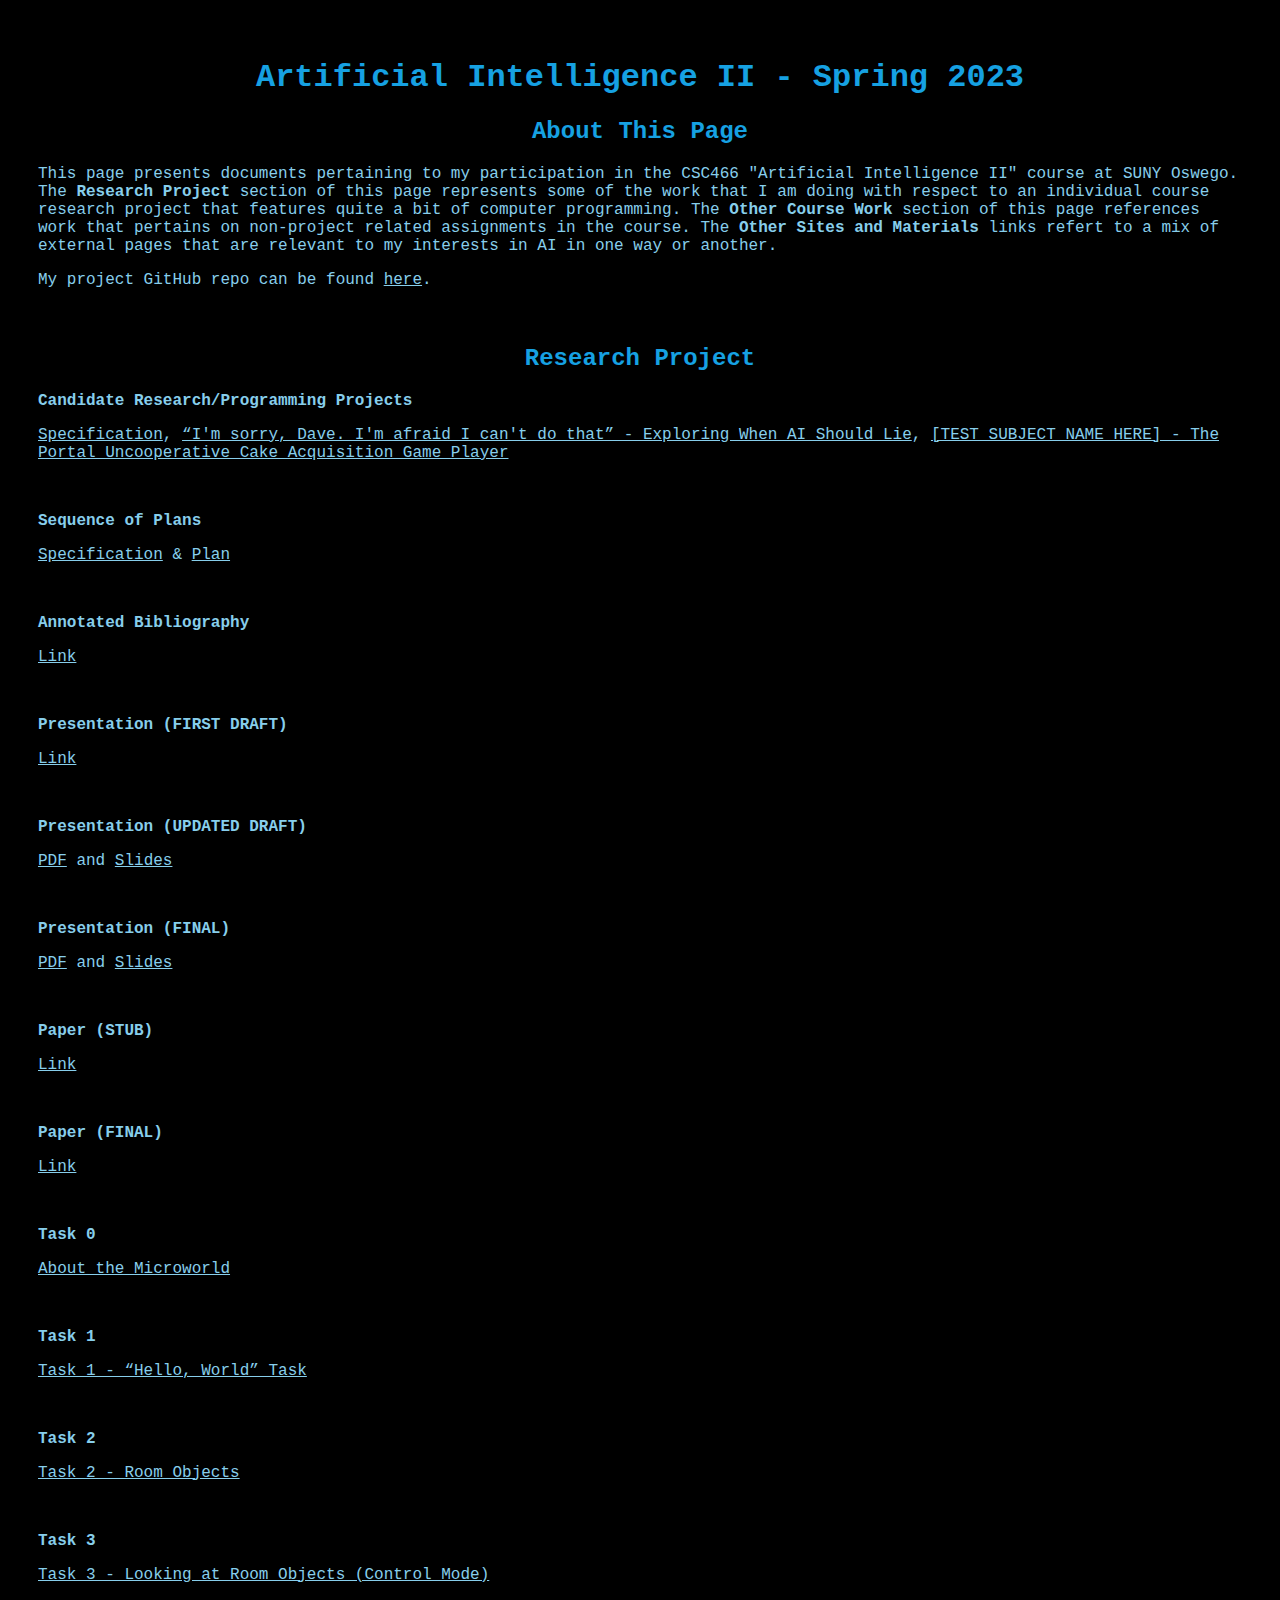
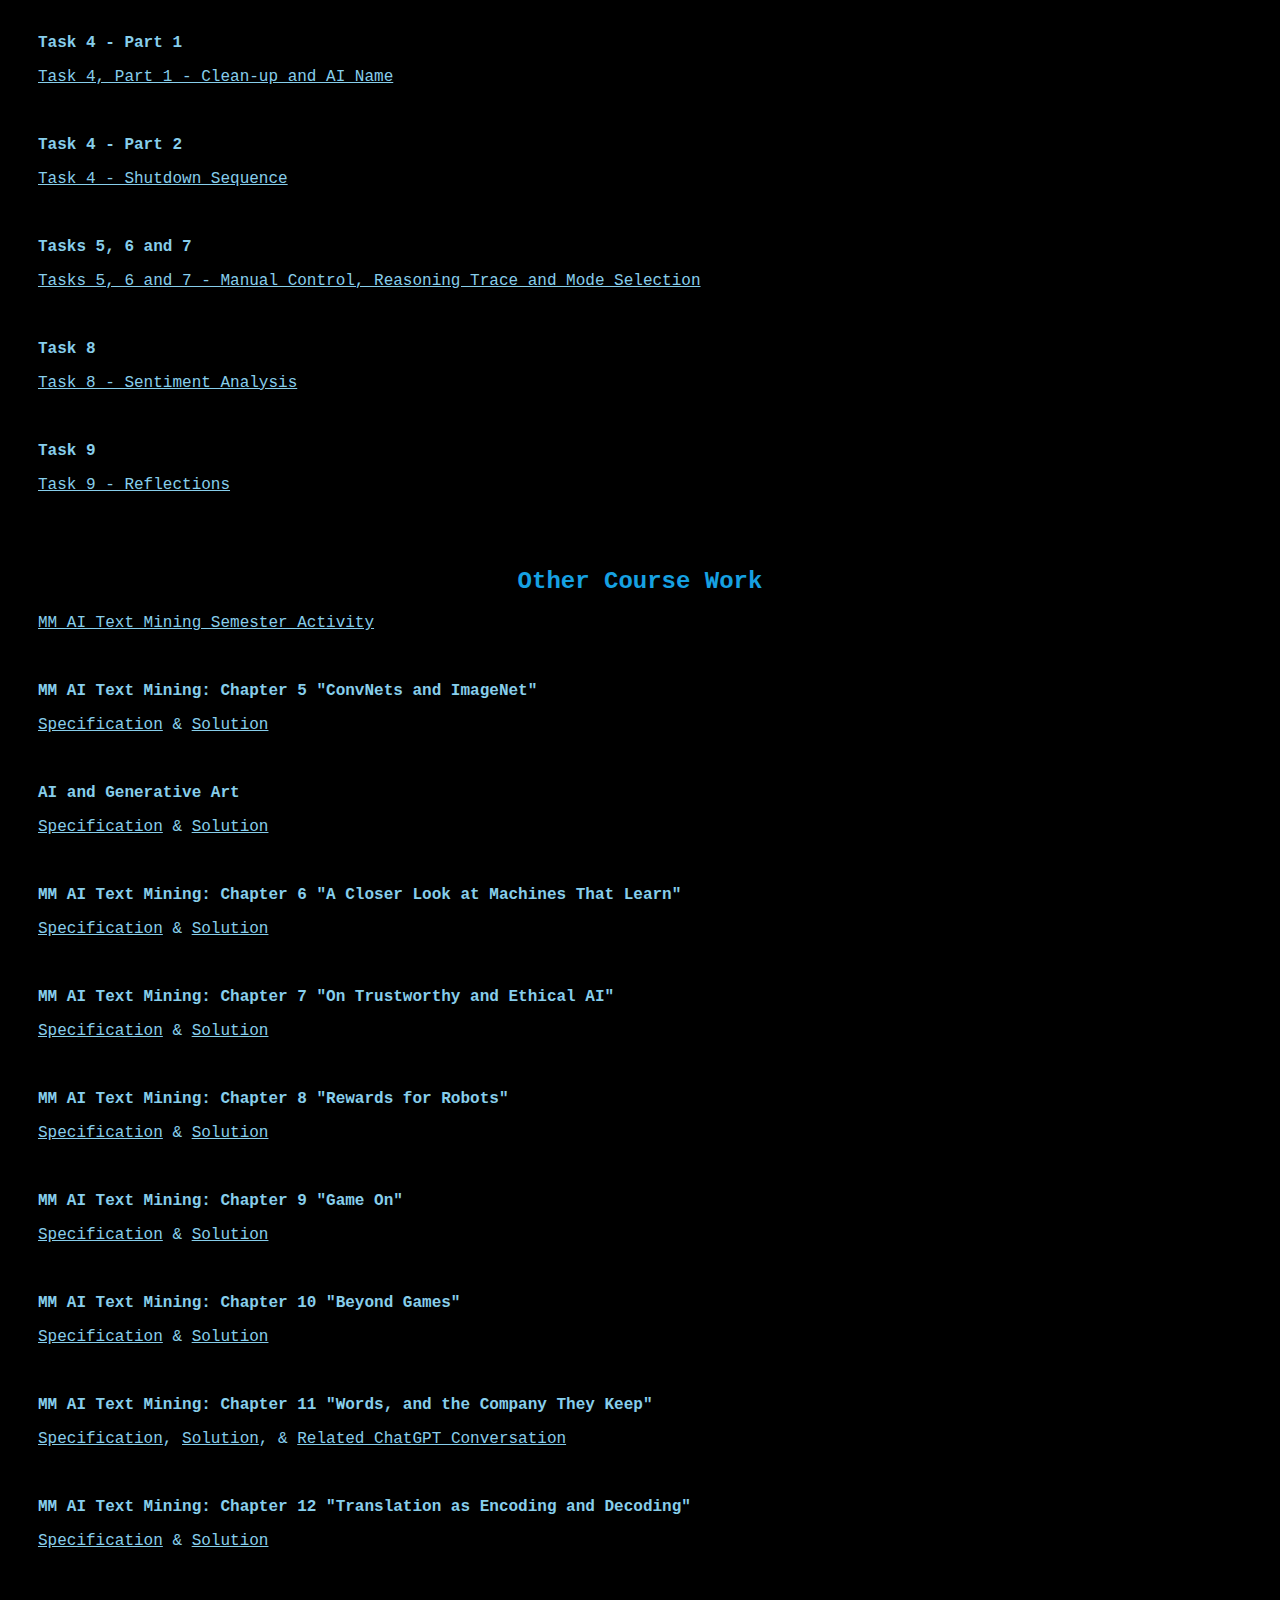
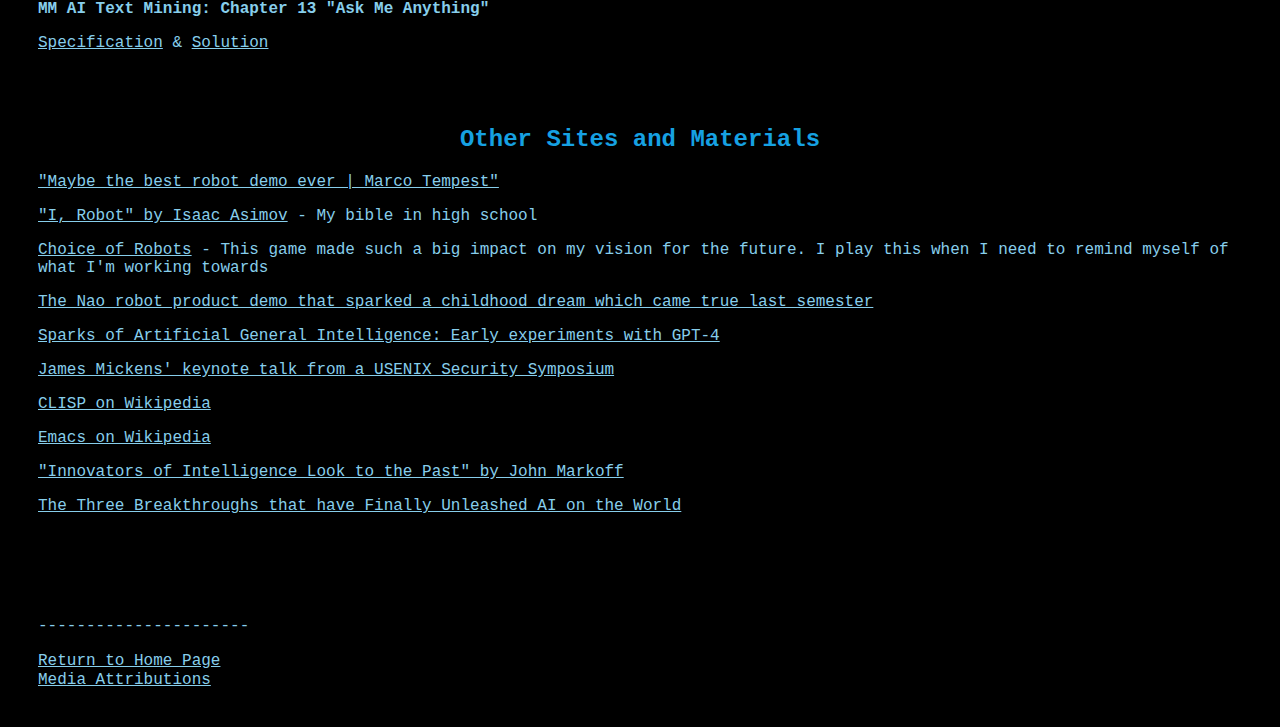
==== commit 8091b4e7: "Final paper" ====
--- a/artificial-intelligence-ii/index.html
+++ b/artificial-intelligence-ii/index.html
@@ -78,6 +78,12 @@
             </p>
             <br />
 
+            <p><strong>Paper (FINAL)</strong></p>
+            <p> 
+                <a href="https://drive.google.com/file/d/1qcjsTplkCJ9bp_oqs6x8qcZX0-NWYY9W/view?usp=sharing">Link</a>
+            </p>
+            <br />
+
             <p><strong>Task 0</strong></p>
             <p> 
                 <a href="https://drive.google.com/file/d/1fhcQfdFDnZI5_-Mgw7zkwUkoU81-ONcb/view?usp=sharing">About the Microworld</a>
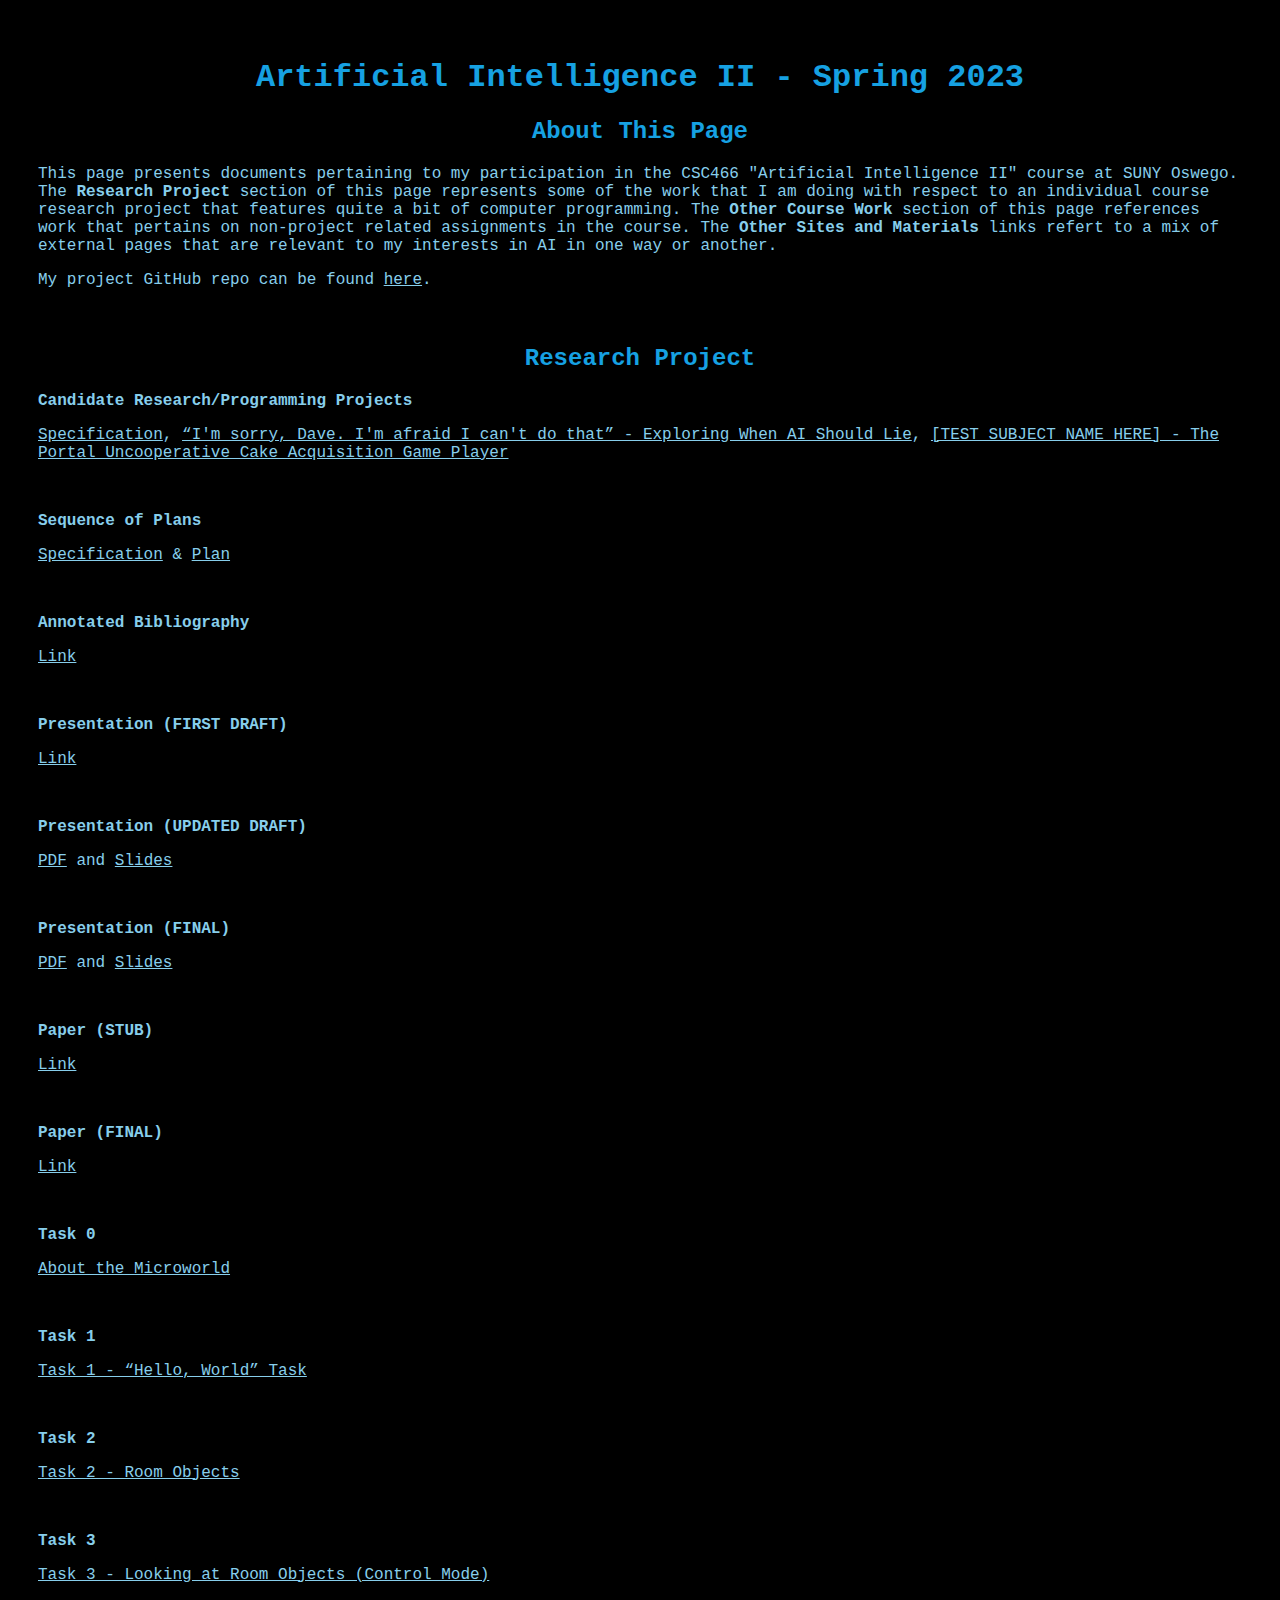
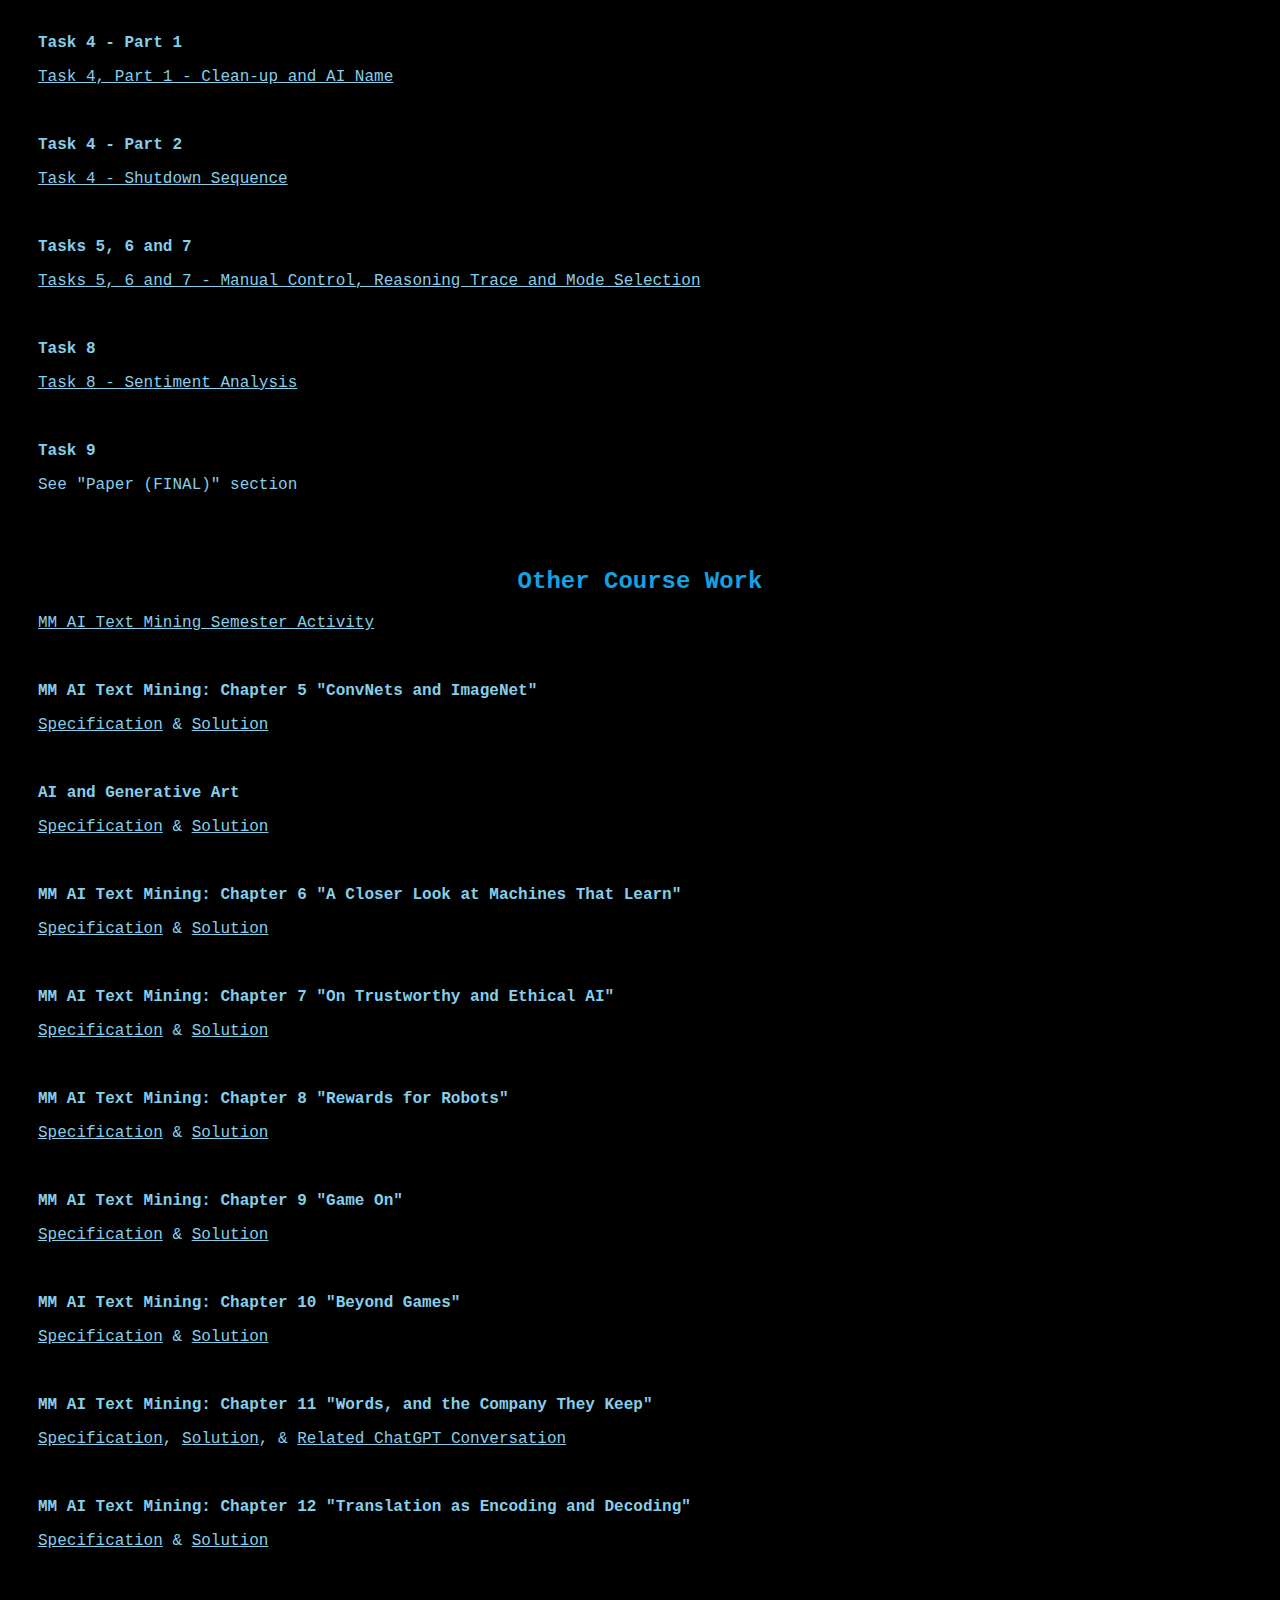
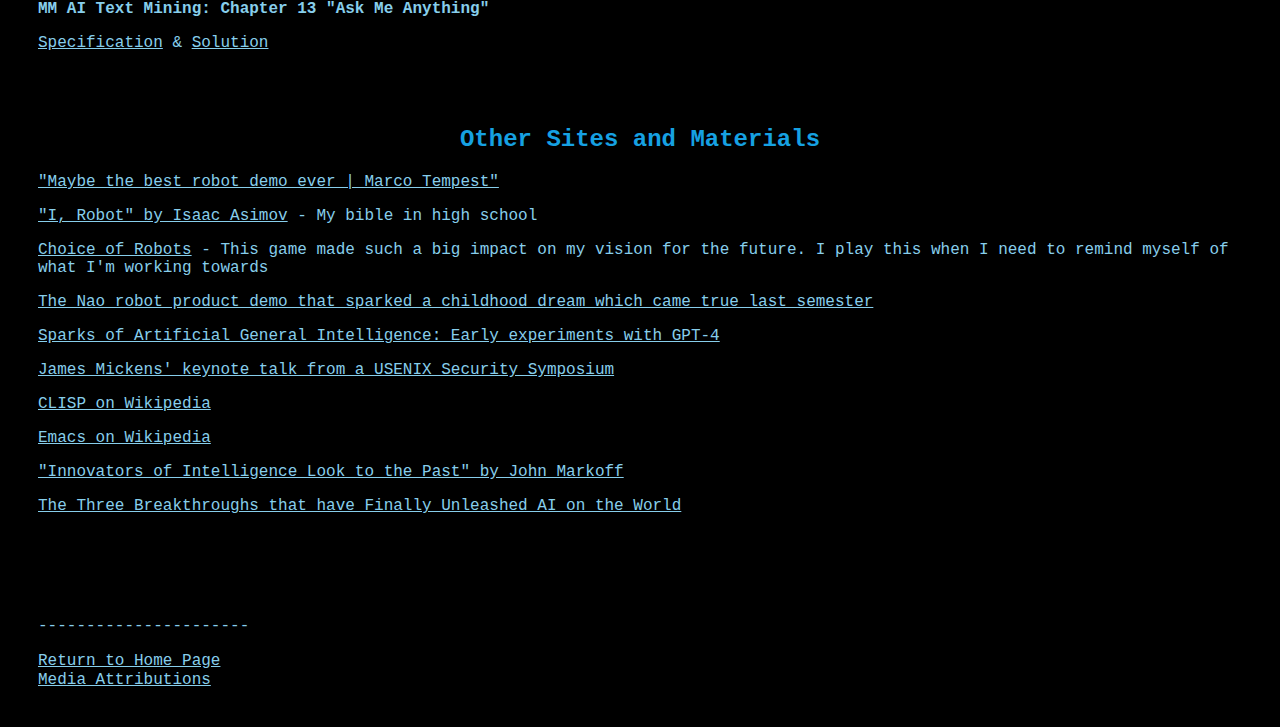
==== commit 04bc7bd1: "Paper update" ====
--- a/artificial-intelligence-ii/index.html
+++ b/artificial-intelligence-ii/index.html
@@ -134,7 +134,7 @@
 
             <p><strong>Task 9</strong></p>
             <p> 
-                <a href="https://drive.google.com/file/d/1PgVA-cbeLgB0CqH6vygn48DeoYh1iXuk/view?usp=sharing">Task 9 - Reflections</a>
+                See "Paper (FINAL)" section
             </p>
             <br />
         </div>
